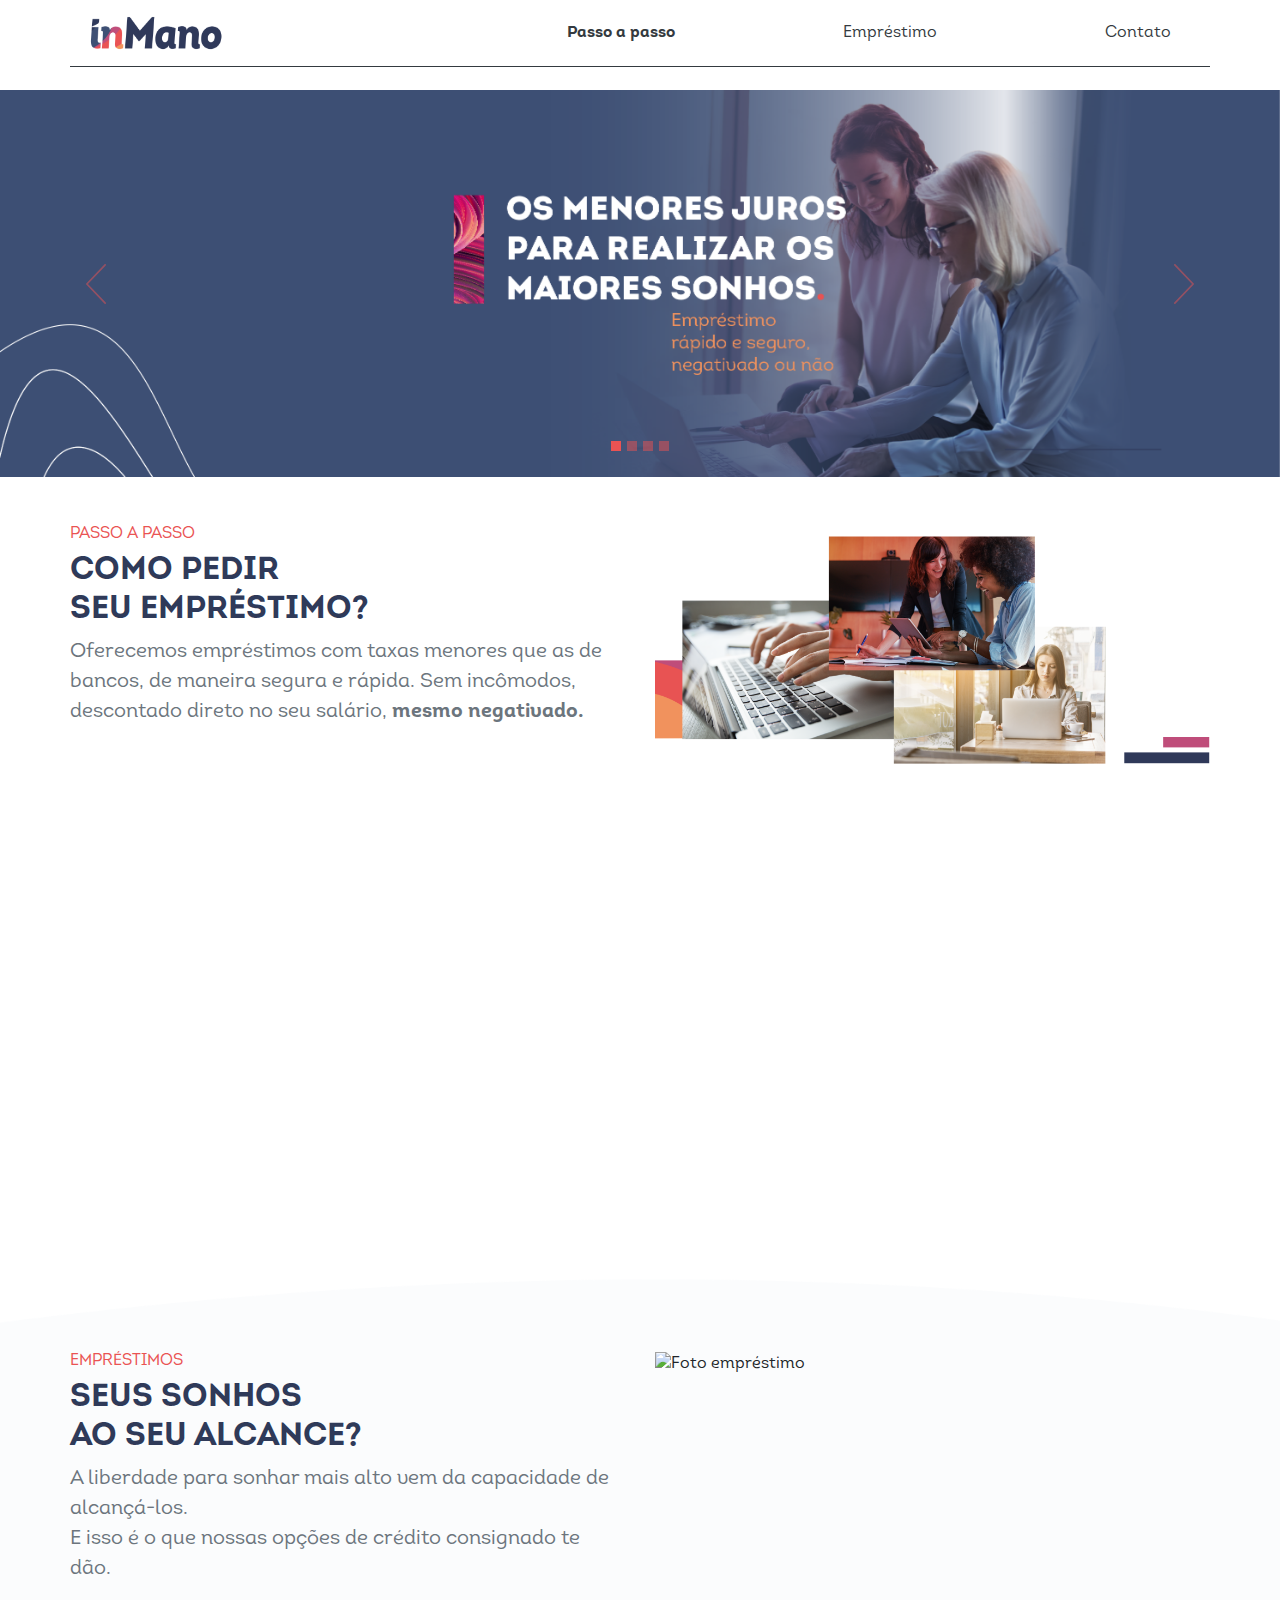
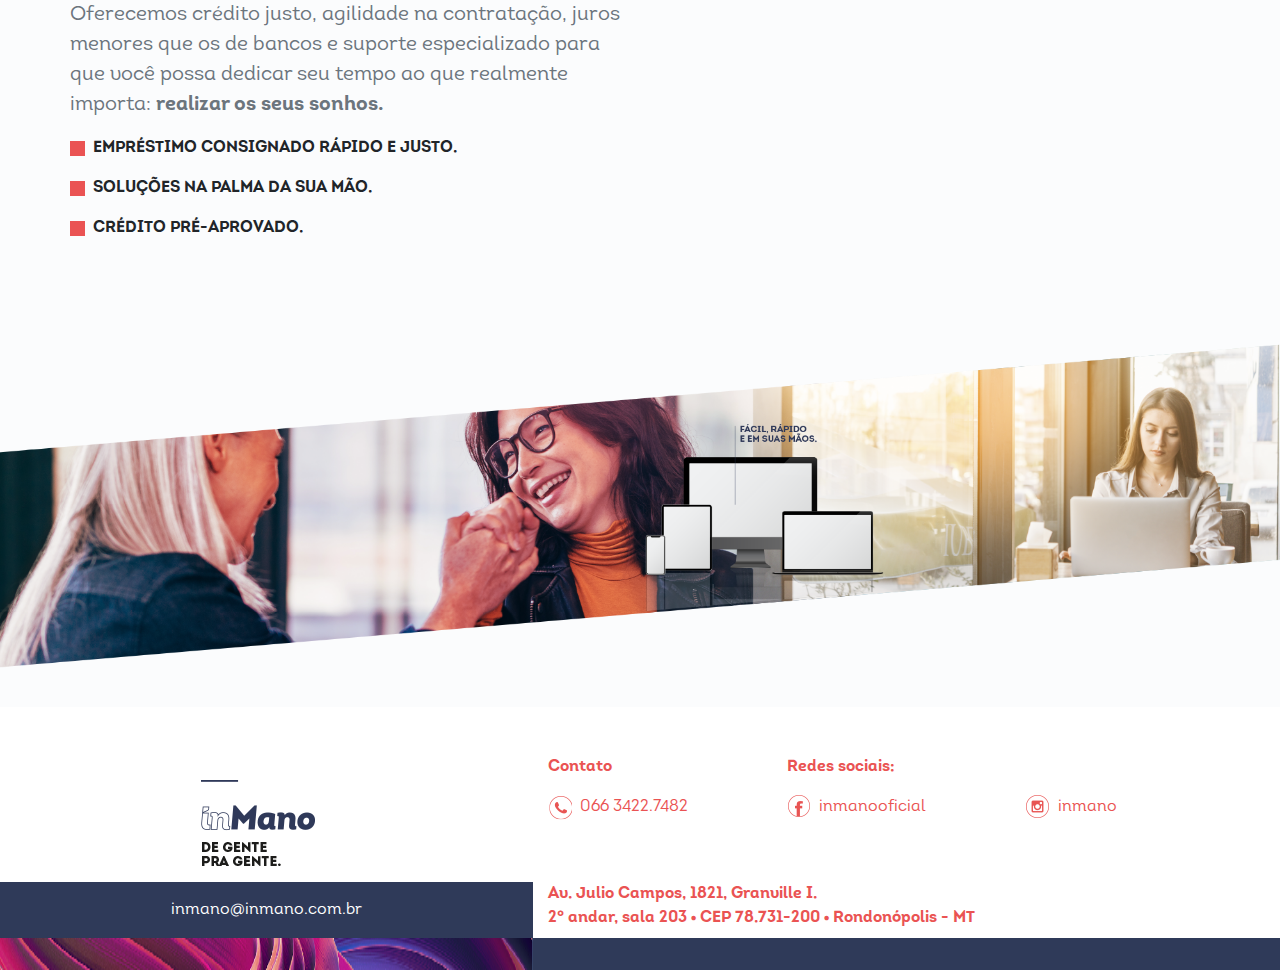
==== index.html @ 167800f0 "chore: added effects" ====
<!DOCTYPE html>
<html lang="en">
  <head>
    <meta charset="UTF-8" />
    <meta name="viewport" content="width=device-width, initial-scale=1.0" />
    <meta name="description" content="Oferecemos crédito justo, agilidade na contratação, juros menores que os de bancos e suporte especializado para que você possa dedicar seu tempo ao que realmente importa: realizar os seus sonhos.">
    <link rel="shortcut icon" href="./assets/img/logos/favicon.png" type="image/x-icon">
    <!-- bootstrap css import -->
    <link href="https://unpkg.com/aos@2.3.1/dist/aos.css" rel="stylesheet">
    <link rel="stylesheet" href="./vendor/bootstrap/css/bootstrap.min.css" />
    <link rel="stylesheet" href="./assets/css/styles.css" />
    <title>Consignados | inMano</title>
  </head>
  <body>
    <header class="fixed-top bg-white pb-2">
      <nav id="menu" class="navbar navbar-expand-md container border-bottom border-dark">
        <a class="navbar-brand" href="#">
          <img
            id="logo"
            src="./assets/img/logos/logo.png"
            alt="Logo inMano"
            height="40"
            width="140"
          />
        </a>
        <button
          class="navbar-toggler"
          type="button"
          data-toggle="collapse"
          data-target="#navbarNav"
          aria-controls="navbarNav"
          aria-expanded="false"
          aria-label="Toggle navigation"
        >
          <svg
            id="toggleButton"
            xmlns="http://www.w3.org/2000/svg"
            height="24"
            viewBox="0 0 24 24"
            width="24"
          >
            <path d="M0 0h24v24H0z" fill="none" />
            <path d="M3 18h18v-2H3v2zm0-5h18v-2H3v2zm0-7v2h18V6H3z" />
          </svg>
        </button>
        <div class="collapse navbar-collapse" id="navbarNav">
          <ul
            class="navbar-nav ml-0 ml-md-auto col-12 col-md-8 d-flex justify-content-between"
            style="font-size: medium;"
          >
            <li class="nav-item">
              <a
                class="nav-link text-dark text-center font-weight-bold"
                href="#passo"
                >Passo a passo</a
              >
            </li>
            <li class="nav-item">
              <a class="nav-link text-dark text-center" href="#emprestimos"
                >Empréstimo</a
              >
            </li>
            <li class="nav-item">
              <a class="nav-link text-dark text-center" href="#contato"
                >Contato</a
              >
            </li>
          </ul>
        </div>
      </nav>
    </header>
    <main style="margin-top: 10vh;">
      <!-- carousel section -->
      <section class="mb-5">
        <div id="carouselExampleIndicators" class="carousel slide d-none d-md-block" data-ride="carousel">
          <ol id="passo" class="carousel-indicators">
            <li data-target="#carouselExampleIndicators" data-slide-to="0" class="active"></li>
            <li data-target="#carouselExampleIndicators" data-slide-to="1"></li>
            <li data-target="#carouselExampleIndicators" data-slide-to="2"></li>
            <li data-target="#carouselExampleIndicators" data-slide-to="3"></li>
          </ol>
          <div class="carousel-inner">
            <div class="carousel-item active">
              <img src="./assets/img/carousel/foto1.png" class="d-block w-100 h-100" alt="Foto banner 1">
            </div>
            <div class="carousel-item">
              <img src="./assets/img/carousel/foto2.png" class="d-block w-100 h-100" alt="Foto banner 2">
            </div>
            <div class="carousel-item">
              <img src="./assets/img/carousel/foto3.png" class="d-block w-100 h-100" alt="Foto banner 3">
            </div>
            <div class="carousel-item">
              <img src="./assets/img/carousel/foto4.png" class="d-block w-100 h-100" alt="Foto banner 4">
            </div>
          </div>
          <a class="carousel-control-prev" href="#carouselExampleIndicators" role="button" data-slide="prev">
            <span aria-hidden="true">
              <img src="./assets/img/icons/back.svg" width="40" alt="Ícone seta para direita">
            </span>
            <span class="sr-only">Previous</span>
          </a>
          <a class="carousel-control-next" href="#carouselExampleIndicators" role="button" data-slide="next">
            <span aria-hidden="true">
              <img src="./assets/img/icons/right.svg" width="40" alt="Ícone seta para direita">
            </span>
            <span class="sr-only">Next</span>
          </a>
        </div>
        <div class="d-block d-md-none" style="height: 50vh; background-image: url(./assets/img/carousel/foto4.png); background-size: cover; background-position: center;">
        </div>
      </section>
      <!-- tutorial section -->
      <section class="container p-md-0 mt-5">
       <div class="row my-5">
         <div class="col-12 col-md-6">
          <h2 class="text-primary text-uppercase h6">
            Passo a passo
          </h2>
          <h3 class="text-dark-blue text-uppercase font-weight-bold h2">
            Como pedir <br> seu empréstimo?  
          </h3>
          <p class="text-secondary" style="font-size: 20px;">
            Oferecemos empréstimos com taxas menores que as de bancos, de maneira segura e rápida. Sem incômodos, descontado direto no seu salário, <span class="font-weight-bold">mesmo negativado.</span> 
          </p>
         </div>
         <div class="col-12 col-md-6">
          <img src="./assets/img/steps/fotos.png" alt="Foto passo a passo" class="img-fluid">
         </div>
       </div>
       <div class="row d-flex">
         <div data-aos="fade-up" data-aos-delay="300" data-aos-duration="800" class="col-12 col-md-4 d-flex flex-column">
          <span class="bg-primary text-white font-weight-bold align-self-start p-2 px-3" style="font-size: 22px;">1º</span>
          <h4 class="text-dark text-uppercase h6 mt-3 mb-4" style="flex: 1">Faça a simulação pelo site www.inmano.com.br.</h4>
          <img src="./assets/img/steps/coluna1.png" class="img-fluid" alt="Foto passo 1">
        </div>
        <div data-aos="fade-up" data-aos-delay="450" data-aos-duration="800" class="col-12 col-md-4 mt-4 mt-md-0 d-flex flex-column">
          <span class="bg-primary text-white font-weight-bold align-self-start p-2 px-3" style="font-size: 22px;">2º</span> 
          <h4 class="text-dark text-uppercase h6 mt-3 mb-4" style="flex: 1">Solicite a contratação de seu empréstimo.</h4>
          <img src="./assets/img/steps/coluna2.png" class="img-fluid" alt="Foto passo 2">
        </div>
        <div data-aos="fade-up" data-aos-delay="550" data-aos-duration="800" class="col-12 col-md-4 mt-4 mt-md-0 d-flex flex-column">
          <span class="bg-primary text-white font-weight-bold align-self-start p-2 px-3" style="font-size: 22px;">3º</span> 
          <h4 class="text-dark text-uppercase h6 mt-3 mb-4" style="flex: 1">Após a aprovação e assinatura digital do contrato, o dinheiro vai para sua conta em até 24h.</h4>
          <img src="./assets/img/steps/coluna3.png" class="img-fluid" alt="Foto passo 3">
         </div>
       </div>
      </section>
      <!-- loans section -->
      <section id="emprestimos" class="pt-5 mt-4" style="background-image: url('./assets/img/bg/semi-circle.png'); background-size: cover; background-position: center;" id="emprestimos">
        <div class="container p-md-0">
          <div class="row my-5">
            <div class="col-12 col-md-6">
             <h2 class="text-primary text-uppercase h6">
               Empréstimos
             </h2>
             <h3 class="text-dark-blue text-uppercase font-weight-bold h2">
               Seus sonhos <br> ao seu alcance?  
             </h3>
             <p class="text-secondary" style="font-size: 20px;">
              A liberdade para sonhar mais alto vem da capacidade de alcançá-los. <br> 
              E isso é o que nossas opções de crédito consignado te dão.
             </p>
             <p class="text-secondary" style="font-size: 20px;">
              Oferecemos crédito justo, agilidade na contratação, juros menores que os de bancos e suporte especializado para que você possa dedicar seu tempo ao que realmente importa: <span class="font-weight-bold">realizar os seus sonhos.</span>
             </p>
             <div>
               <ul class="m-0 p-0" style="list-style-type: none;">
                 <li class="d-flex align-items-center my-3">
                   <div class="custom-bullet mr-2"></div>
                   <span class="text-uppercase font-weight-bold">Empréstimo consignado rápido e justo.</span>
                 </li>
                 <li class="d-flex align-items-center my-3">
                   <div class="custom-bullet mr-2"></div>
                   <span class="text-uppercase font-weight-bold">Soluções na palma da sua mão.</span>
                 </li>
                 <li class="d-flex align-items-center my-3">
                   <div class="custom-bullet mr-2"></div>
                   <span class="text-uppercase font-weight-bold">Crédito pré-aprovado.</span>
                 </li>
               </ul>
             </div>
            </div>
            <div class="col-12 col-md-6">
             <img src="./assets/img/loans/foto.png" alt="Foto empréstimo" class="img-fluid">
            </div>
          </div>
        </div>
        <div class="d-none d-md-block">
          <img src="./assets/img/loans/cutted.png" class="w-100" alt="Banner empréstimo">
        </div>
      </section>
    </main>
    <footer id="contato" class="mt-5">
      <div class="container-fluid">
        <div class="row">
          <div class="col-12 col-md-5 text-center p-3">
            <img src="./assets/img/logos/logo-footer.png" alt="Slogan inMano">
          </div>
          <div class="col-12 col-md-7 row">
            <div class="col-12 col-md-4 text-center text-md-left">
              <span class="font-weight-bold text-primary">Contato</span>
              <div class="d-flex justify-content-center justify-content-md-start mt-3">
                <img src="./assets/img/icons/phone.png" alt="Ícone telefone">
                <span class="text-primary ml-2">066 3422.7482</span>
              </div>
            </div>
            <div class="col-12 col-md-4 text-center text-md-left mt-3 mt-md-0">
              <span class="font-weight-bold text-primary">Redes sociais:</span>
              <div class="d-flex justify-content-center justify-content-md-start mt-3">
                <img src="./assets/img/icons/fb.png" alt="Ícone telefone">
                <span class="text-primary ml-2">inmanooficial</span>
              </div>
            </div>
            <div class="col-12 col-md-4 text-center text-md-left mb-3 mb-md-0">
              <span class="font-weight-bold text-white d-none d-md-block">.</span>
              <div class="d-flex justify-content-center justify-content-md-start mt-3">
                <img src="./assets/img/icons/ig.png" alt="Ícone telefone">
                <span class="text-primary ml-2">inmano</span>
              </div>
            </div>
          </div>
        </div>
        <div class="row">
          <div class="col-12 col-md-5 bg-dark-blue text-center p-3">
            <a href="mailto:inmano@inmano.com.br" class="text-white">inmano@inmano.com.br</a>
          </div>
          <div class="col-12 col-md-7 py-3 py-md-0">
            <span class="text-primary font-weight-bold">
              Av. Julio Campos, 1821, Granville I. <br> 2° andar, sala 203 &#128900; CEP 78.731-200 &#128900; Rondonópolis - MT 
            </span>
          </div>
        </div>
        <div class="row">
              <div class="col-12 col-md-5 text-center p-3" style="background-image: url('./assets/img/bg/footer.png'); background-size: 100% 100%;">
              </div>
              <div class="col-12 col-md-7 bg-dark-blue">
              </div>
        </div>
      </div>
    </footer>
  </body>
  <!-- aos js import -->
  <script src="https://unpkg.com/aos@2.3.1/dist/aos.js"></script>
  <!-- jquery import -->
  <script src="./vendor/jquery/js/jquery-3.4.1.min.js"></script>
  <!-- bootstrap js import -->
  <script src="./vendor/bootstrap/js/bootstrap.min.js"></script>
  <!-- custom js -->
  <script src="./assets/js/main.js"></script>
</html>
---- assets/css/styles.css ----
@font-face {
    font-family: 'intro';
    src: url('../fonts/IntroRegularAlt.otf');
    font-weight: normal;
}

@font-face {
    font-family: 'intro';
    src: url('../fonts/IntroSemiBold.otf');
    font-weight: 600;
}

@font-face {
    font-family: 'intro';
    src: url('../fonts/Intro-Bold-Alt.otf');
    font-weight: bold;
}

html {
    scroll-behavior: smooth;
}

body {
    font-family: 'intro';
}

header, 
nav#menu {
    transition: all 1s;
}

.carousel-indicators li {
    width: 10px;
    height: 10px;
    background-color: #EA5353;
}

.text-primary {
    color: #EA5353 !important;
}

.text-dark-blue {
    color: #2F3A59 !important;
}

.bg-primary {
    background-color: #EA5353 !important;
}

.bg-dark-blue {
    background-color: #2F3A59 !important;
}

.custom-bullet {
    width: 15px;
    height: 15px;
    background-color: #EA5353;
}
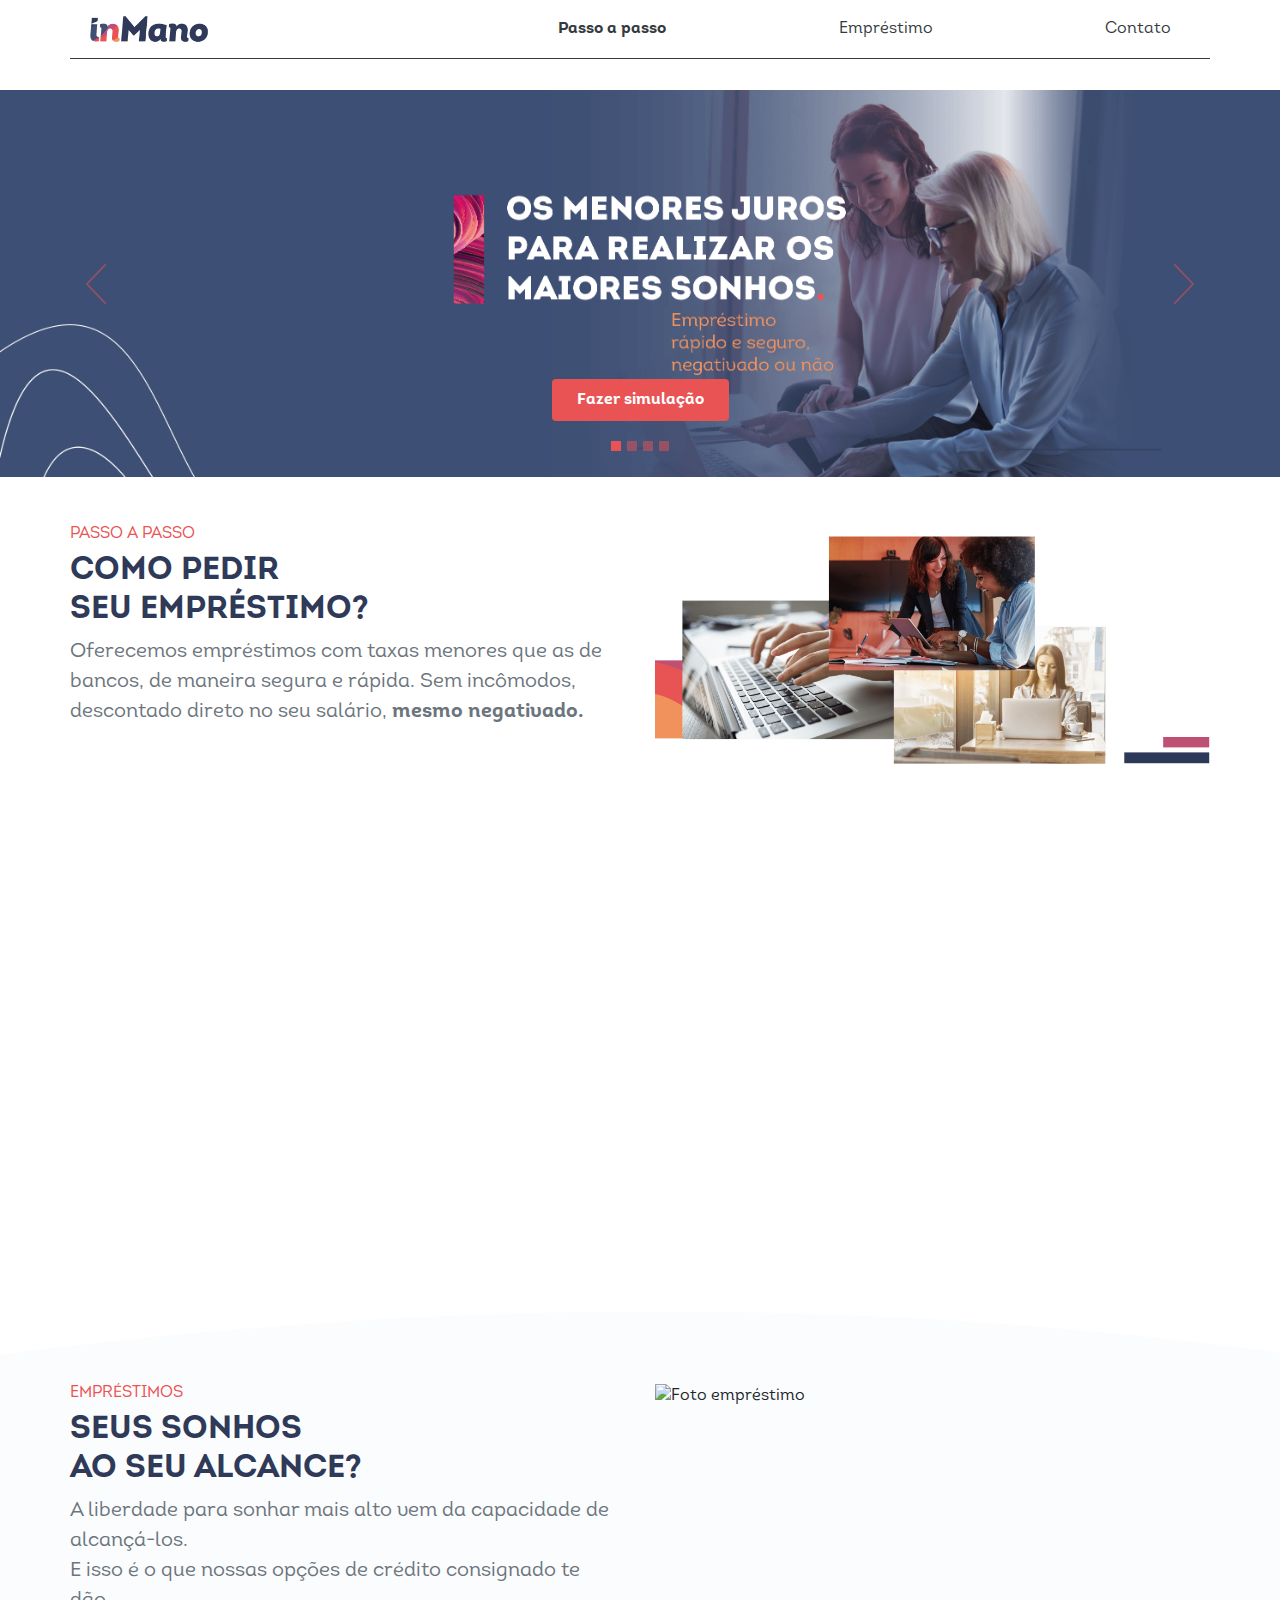
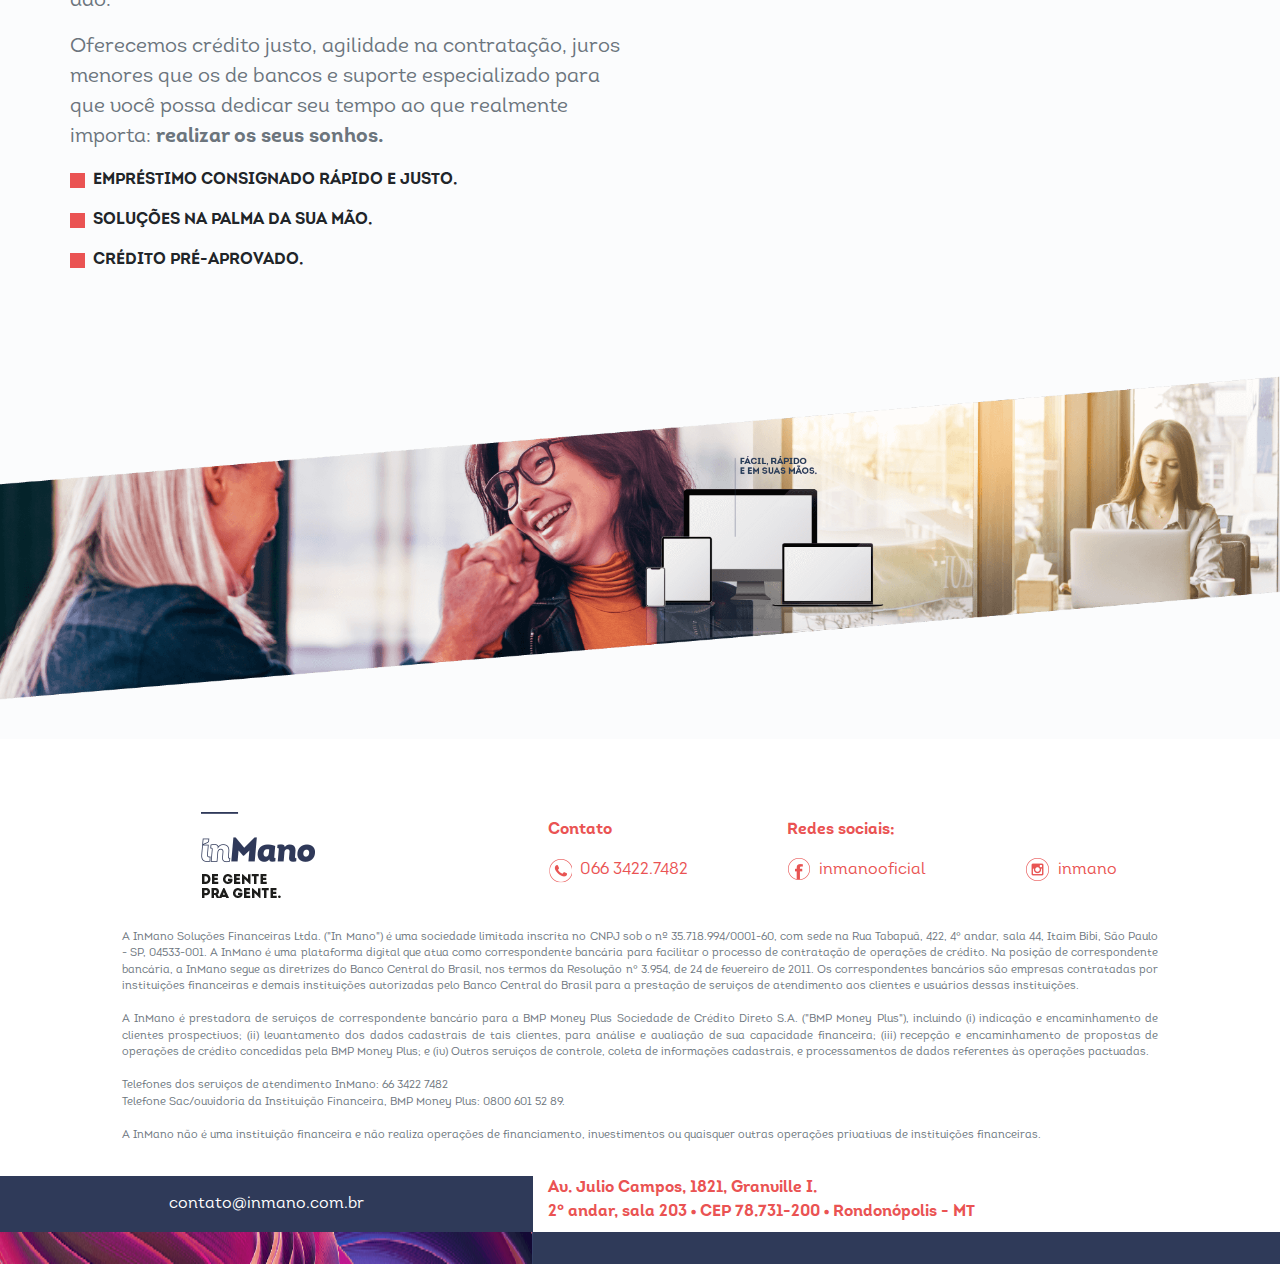
==== commit 4d50b791: "chore: added new texts" ====
--- a/index.html
+++ b/index.html
@@ -19,8 +19,7 @@
             id="logo"
             src="./assets/img/logos/logo.png"
             alt="Logo inMano"
-            height="40"
-            width="140"
+            width="126"
           />
         </a>
         <button
@@ -82,6 +81,9 @@
           <div class="carousel-inner">
             <div class="carousel-item active">
               <img src="./assets/img/carousel/foto1.png" class="d-block w-100 h-100" alt="Foto banner 1">
+              <div class="carousel-caption d-none d-md-block">
+                <a href="" class="btn bg-primary p-2 px-4 mb-3 text-white font-weight-bold">Fazer simulação</a>
+              </div>
             </div>
             <div class="carousel-item">
               <img src="./assets/img/carousel/foto2.png" class="d-block w-100 h-100" alt="Foto banner 2">
@@ -131,7 +133,9 @@
          <div data-aos="fade-up" data-aos-delay="300" data-aos-duration="800" class="col-12 col-md-4 d-flex flex-column">
           <span class="bg-primary text-white font-weight-bold align-self-start p-2 px-3" style="font-size: 22px;">1º</span>
           <h4 class="text-dark text-uppercase h6 mt-3 mb-4" style="flex: 1">Faça a simulação pelo site www.inmano.com.br.</h4>
-          <img src="./assets/img/steps/coluna1.png" class="img-fluid" alt="Foto passo 1">
+          <a href="#">
+            <img src="./assets/img/steps/coluna1.png" class="img-fluid" alt="Foto passo 1">
+          </a>
         </div>
         <div data-aos="fade-up" data-aos-delay="450" data-aos-duration="800" class="col-12 col-md-4 mt-4 mt-md-0 d-flex flex-column">
           <span class="bg-primary text-white font-weight-bold align-self-start p-2 px-3" style="font-size: 22px;">2º</span> 
@@ -143,6 +147,9 @@
           <h4 class="text-dark text-uppercase h6 mt-3 mb-4" style="flex: 1">Após a aprovação e assinatura digital do contrato, o dinheiro vai para sua conta em até 24h.</h4>
           <img src="./assets/img/steps/coluna3.png" class="img-fluid" alt="Foto passo 3">
          </div>
+       </div>
+       <div data-aos="fade-up" data-aos-delay="650" data-aos-duration="800" class="mt-2">
+         <span class="text-uppercase font-weight-bold">*Em alguns casos, este prazo poderá ser alongado e você será informado pela inmano.</span>
        </div>
       </section>
       <!-- loans section -->
@@ -197,21 +204,21 @@
             <img src="./assets/img/logos/logo-footer.png" alt="Slogan inMano">
           </div>
           <div class="col-12 col-md-7 row">
-            <div class="col-12 col-md-4 text-center text-md-left">
+            <div class="col-12 col-md-4 text-center text-md-left d-flex flex-column justify-content-center align-items-center align-items-md-start">
               <span class="font-weight-bold text-primary">Contato</span>
               <div class="d-flex justify-content-center justify-content-md-start mt-3">
                 <img src="./assets/img/icons/phone.png" alt="Ícone telefone">
                 <span class="text-primary ml-2">066 3422.7482</span>
               </div>
             </div>
-            <div class="col-12 col-md-4 text-center text-md-left mt-3 mt-md-0">
+            <div class="col-12 col-md-4 text-center text-md-left d-flex flex-column justify-content-center align-items-center align-items-md-start mt-3 mt-md-0">
               <span class="font-weight-bold text-primary">Redes sociais:</span>
               <div class="d-flex justify-content-center justify-content-md-start mt-3">
                 <img src="./assets/img/icons/fb.png" alt="Ícone telefone">
                 <span class="text-primary ml-2">inmanooficial</span>
               </div>
             </div>
-            <div class="col-12 col-md-4 text-center text-md-left mb-3 mb-md-0">
+            <div class="col-12 col-md-4 text-center text-md-left d-flex flex-column justify-content-center align-items-center align-items-md-start mb-3 mb-md-0">
               <span class="font-weight-bold text-white d-none d-md-block">.</span>
               <div class="d-flex justify-content-center justify-content-md-start mt-3">
                 <img src="./assets/img/icons/ig.png" alt="Ícone telefone">
@@ -220,9 +227,17 @@
             </div>
           </div>
         </div>
+        <div class="row justify-content-center my-3">
+          <div class="col-10">
+            <p class="text-muted text-justify" style="font-size: 11px;">
+              A InMano Soluções Financeiras Ltda. ("In Mano") é uma sociedade limitada inscrita no CNPJ sob o nº 35.718.994/0001-60, com sede na Rua Tabapuã, 422, 4° andar, sala 44, Itaim Bibi, São Paulo - SP, 04533-001. A InMano é uma plataforma digital que atua como correspondente bancária para facilitar o processo de contratação de operações de crédito. Na posição de correspondente bancária, a InMano segue as diretrizes do Banco Central do Brasil, nos termos da Resolução n° 3.954, de 24 de fevereiro de 2011. Os correspondentes bancários são empresas contratadas por instituições financeiras e demais instituições autorizadas pelo Banco Central do Brasil para a prestação de serviços de atendimento aos clientes e usuários dessas instituições. <br><br> 
+              A InMano é prestadora de serviços de correspondente bancário para a BMP Money Plus Sociedade de Crédito Direto S.A. ("BMP Money Plus"), incluindo (i) indicação e encaminhamento de clientes prospectivos; (ii) levantamento dos dados cadastrais de tais clientes, para análise e avaliação de sua capacidade financeira; (iii) recepção e encaminhamento de propostas de operações de crédito concedidas pela BMP Money Plus; e (iv) Outros serviços de controle, coleta de informações cadastrais, e processamentos de dados referentes às operações pactuadas. <br><br> Telefones dos serviços de atendimento InMano: 66 3422 7482 <br> Telefone Sac/ouvidoria da Instituição Financeira, BMP Money Plus: 0800 601 52 89. <br><br> A InMano não é uma instituição financeira e não realiza operações de financiamento, investimentos ou quaisquer outras operações privativas de instituições financeiras.
+            </p>
+          </div>
+        </div>
         <div class="row">
           <div class="col-12 col-md-5 bg-dark-blue text-center p-3">
-            <a href="mailto:inmano@inmano.com.br" class="text-white">inmano@inmano.com.br</a>
+            <a href="mailto:inmano@inmano.com.br" class="text-white">contato@inmano.com.br</a>
           </div>
           <div class="col-12 col-md-7 py-3 py-md-0">
             <span class="text-primary font-weight-bold">
@@ -248,3 +263,5 @@
   <!-- custom js -->
   <script src="./assets/js/main.js"></script>
 </html>
+
+
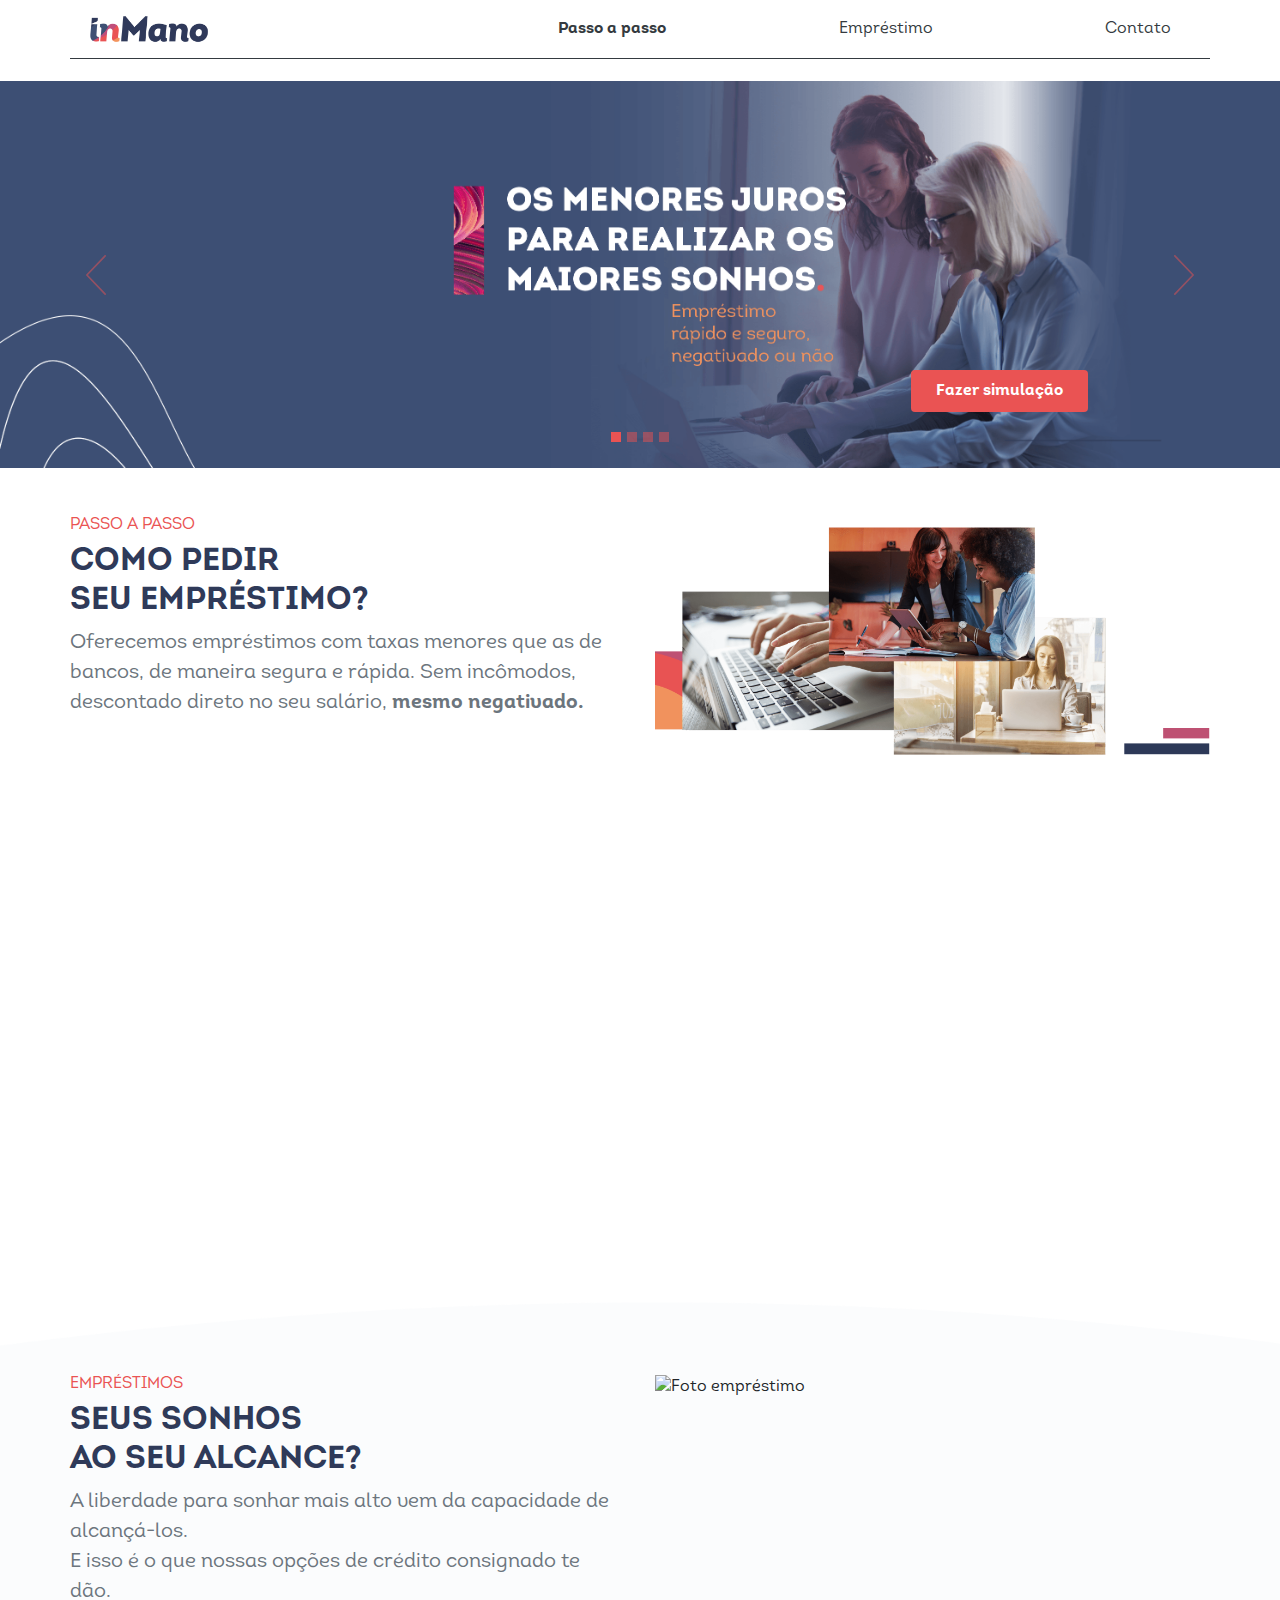
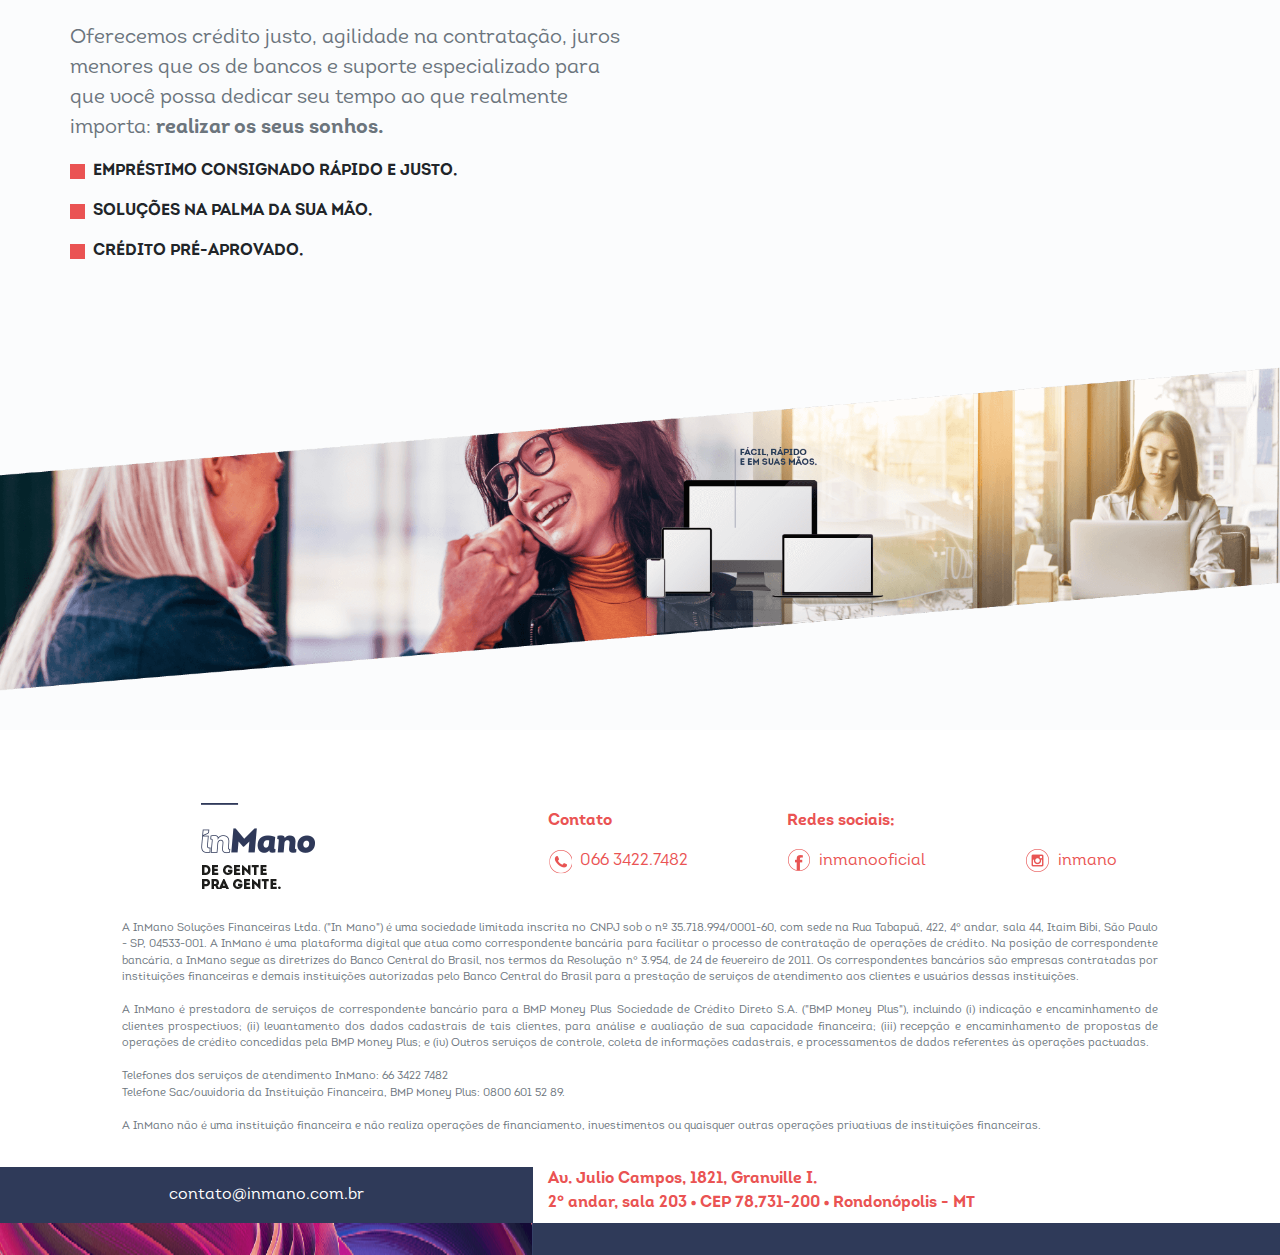
==== commit 32015605: "chore: added call to action buttons to the carousels" ====
--- a/index.html
+++ b/index.html
@@ -68,7 +68,7 @@
         </div>
       </nav>
     </header>
-    <main style="margin-top: 10vh;">
+    <main style="margin-top: 9vh;">
       <!-- carousel section -->
       <section class="mb-5">
         <div id="carouselExampleIndicators" class="carousel slide d-none d-md-block" data-ride="carousel">
@@ -82,17 +82,26 @@
             <div class="carousel-item active">
               <img src="./assets/img/carousel/foto1.png" class="d-block w-100 h-100" alt="Foto banner 1">
               <div class="carousel-caption d-none d-md-block">
-                <a href="" class="btn bg-primary p-2 px-4 mb-3 text-white font-weight-bold">Fazer simulação</a>
+                <a href="" class="btn bg-primary p-2 px-4 mb-3 text-white font-weight-bold float-right">Fazer simulação</a>
               </div>
             </div>
             <div class="carousel-item">
               <img src="./assets/img/carousel/foto2.png" class="d-block w-100 h-100" alt="Foto banner 2">
+              <div class="carousel-caption d-none d-md-block">
+                <a href="" class="btn bg-primary p-2 px-4 mb-3 text-white font-weight-bold float-right">Fazer simulação</a>
+              </div>
             </div>
             <div class="carousel-item">
               <img src="./assets/img/carousel/foto3.png" class="d-block w-100 h-100" alt="Foto banner 3">
+              <div class="carousel-caption d-none d-md-block">
+                <a href="" class="btn bg-primary p-2 px-4 mb-3 text-white font-weight-bold float-right">Fazer simulação</a>
+              </div>
             </div>
             <div class="carousel-item">
               <img src="./assets/img/carousel/foto4.png" class="d-block w-100 h-100" alt="Foto banner 4">
+              <div class="carousel-caption d-none d-md-block">
+                <a href="" class="btn bg-primary p-2 px-4 mb-3 text-white font-weight-bold float-right">Fazer simulação</a>
+              </div>
             </div>
           </div>
           <a class="carousel-control-prev" href="#carouselExampleIndicators" role="button" data-slide="prev">
@@ -144,7 +153,7 @@
         </div>
         <div data-aos="fade-up" data-aos-delay="550" data-aos-duration="800" class="col-12 col-md-4 mt-4 mt-md-0 d-flex flex-column">
           <span class="bg-primary text-white font-weight-bold align-self-start p-2 px-3" style="font-size: 22px;">3º</span> 
-          <h4 class="text-dark text-uppercase h6 mt-3 mb-4" style="flex: 1">Após a aprovação e assinatura digital do contrato, o dinheiro vai para sua conta em até 24h.</h4>
+          <h4 class="text-dark text-uppercase h6 mt-3 mb-4" style="flex: 1">Após a aprovação e assinatura digital do contrato, o dinheiro vai para sua conta em até 24h*.</h4>
           <img src="./assets/img/steps/coluna3.png" class="img-fluid" alt="Foto passo 3">
          </div>
        </div>
--- a/assets/css/styles.css
+++ b/assets/css/styles.css
@@ -51,6 +51,10 @@
     background-color: #2F3A59 !important;
 }
 
+.btn.bg-primary:hover {
+    background-color: #EC3C3C !important;
+}
+
 .custom-bullet {
     width: 15px;
     height: 15px;
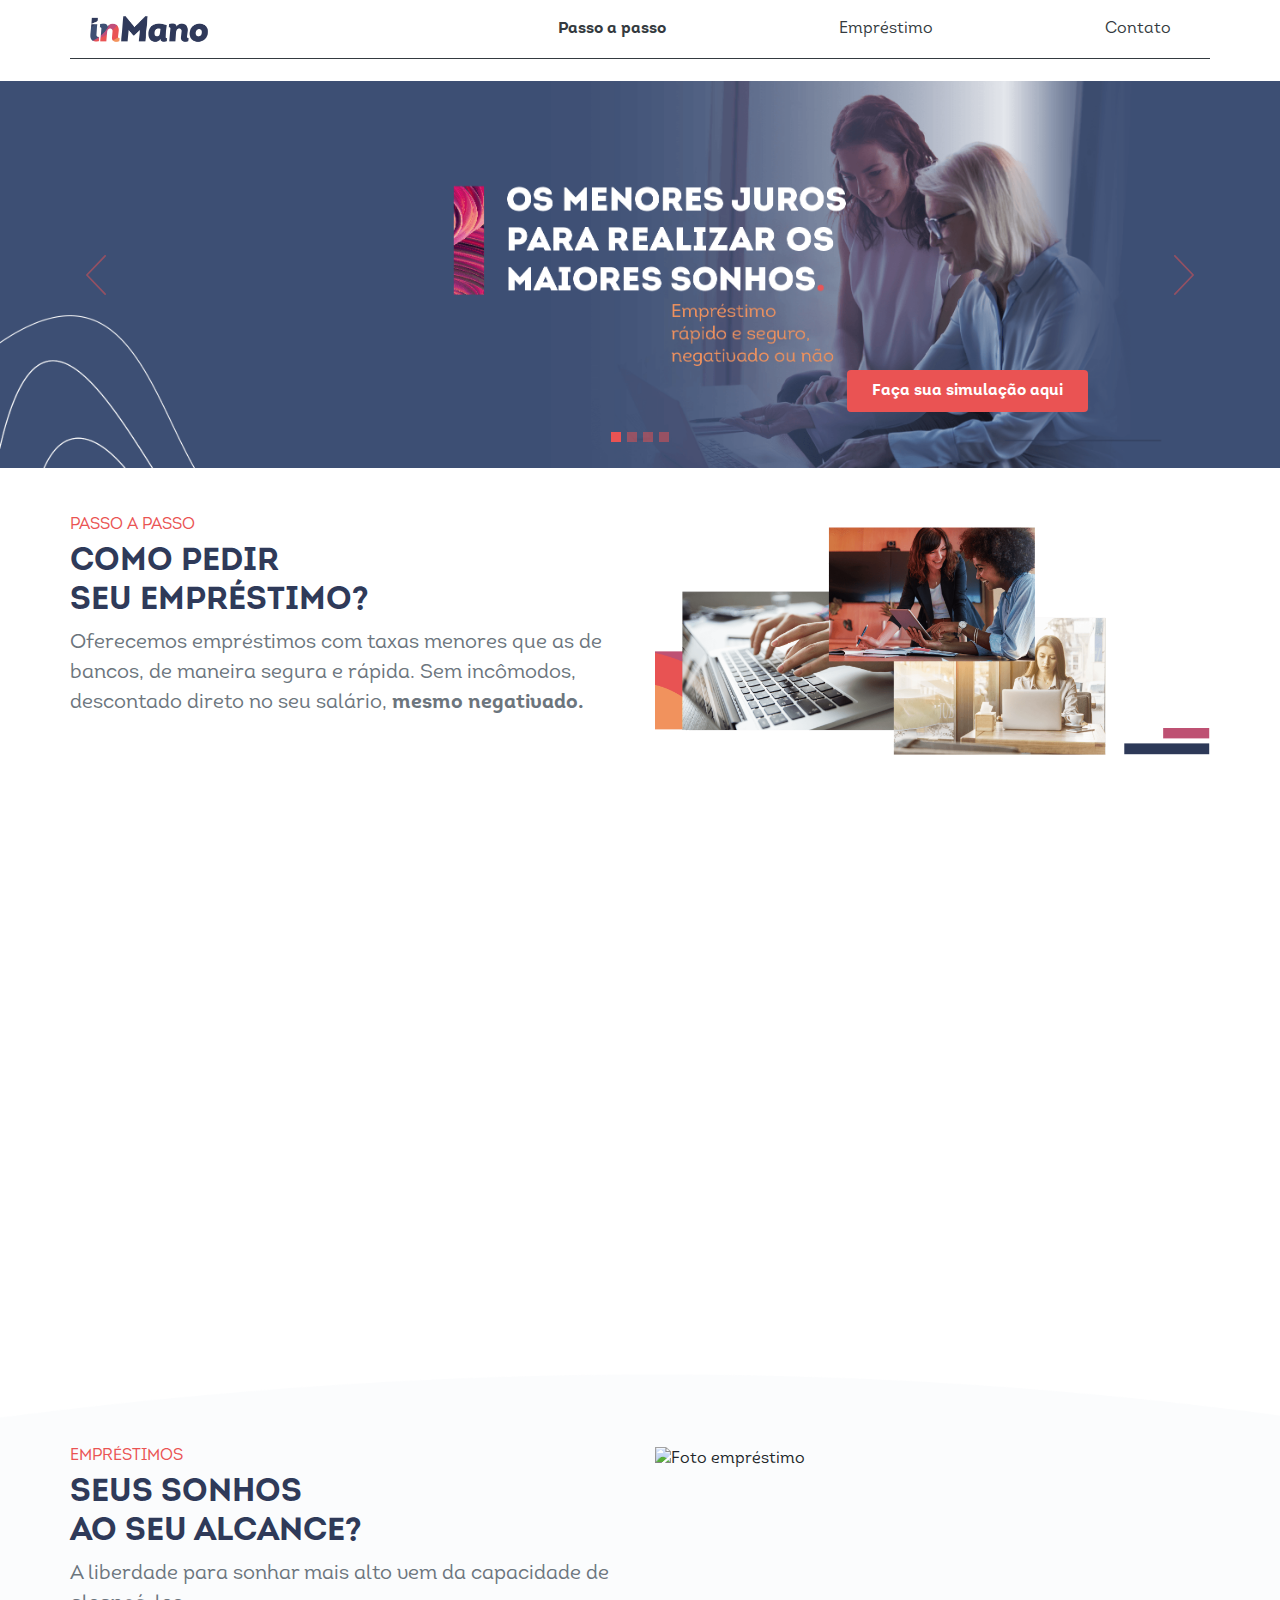
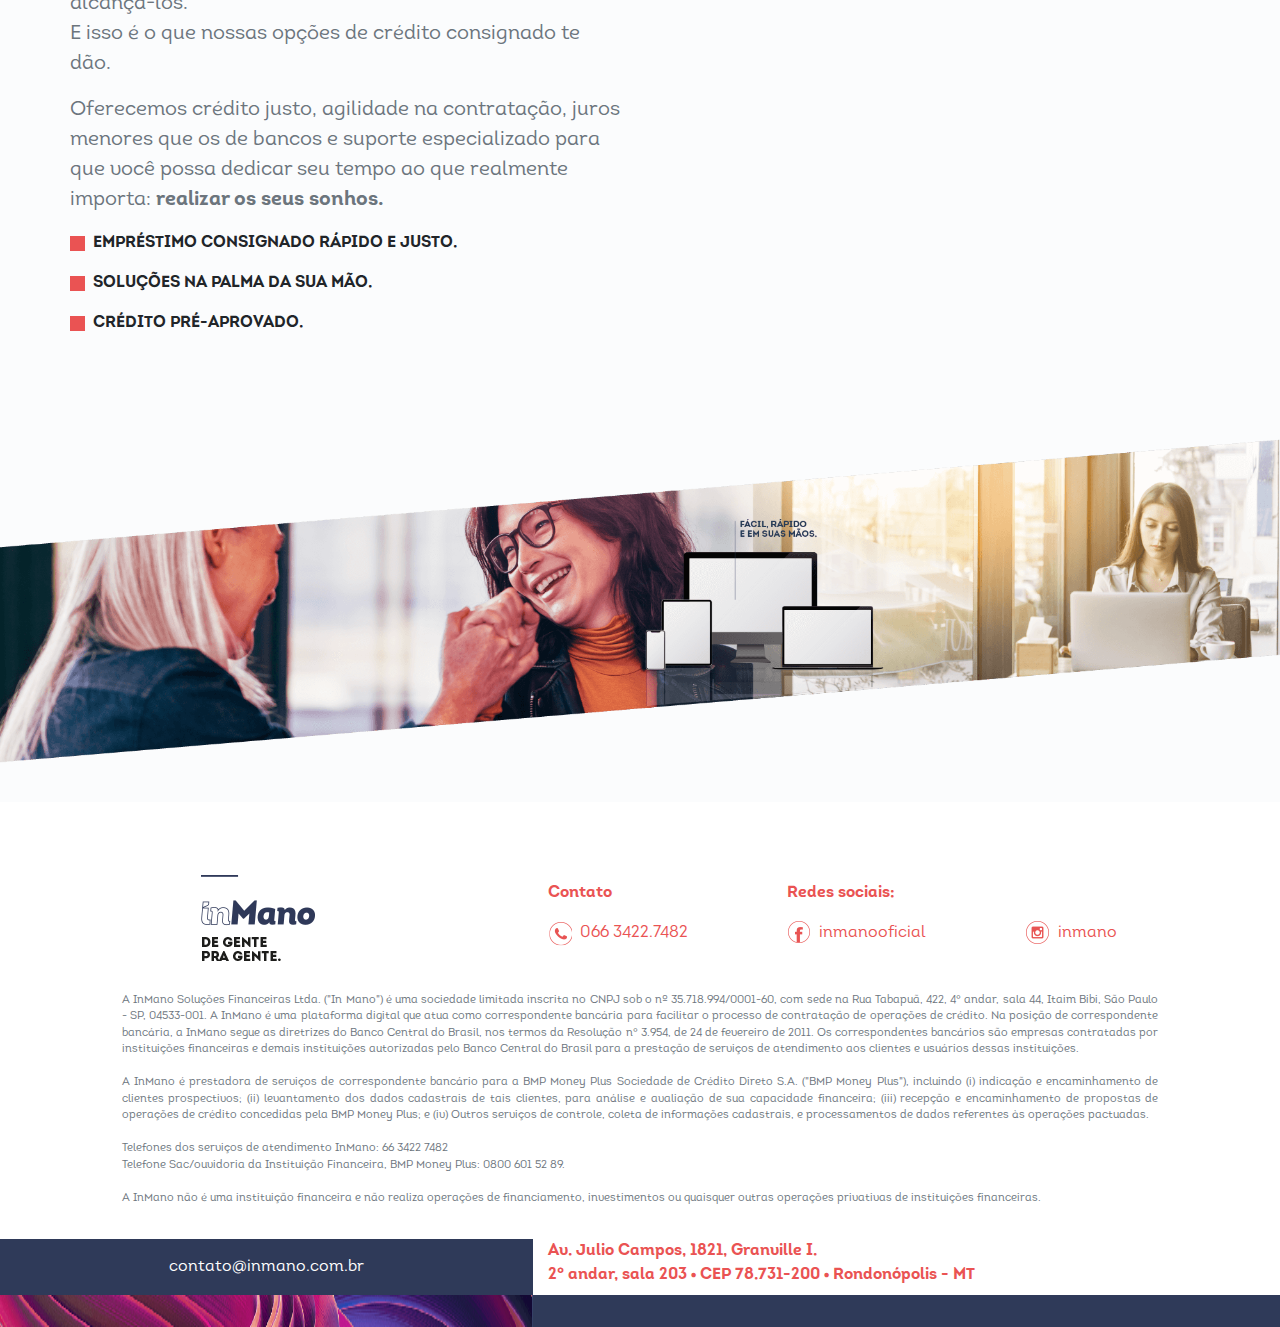
==== commit e40ba682: "chore: changed the picture of step 1" ====
--- a/index.html
+++ b/index.html
@@ -82,25 +82,25 @@
             <div class="carousel-item active">
               <img src="./assets/img/carousel/foto1.png" class="d-block w-100 h-100" alt="Foto banner 1">
               <div class="carousel-caption d-none d-md-block">
-                <a href="" class="btn bg-primary p-2 px-4 mb-3 text-white font-weight-bold float-right">Fazer simulação</a>
+                <a href="" class="btn bg-primary p-2 px-4 mb-3 text-white font-weight-bold float-right">Faça sua simulação aqui</a>
               </div>
             </div>
             <div class="carousel-item">
               <img src="./assets/img/carousel/foto2.png" class="d-block w-100 h-100" alt="Foto banner 2">
               <div class="carousel-caption d-none d-md-block">
-                <a href="" class="btn bg-primary p-2 px-4 mb-3 text-white font-weight-bold float-right">Fazer simulação</a>
+                <a href="" class="btn bg-primary p-2 px-4 mb-3 text-white font-weight-bold float-right">Faça sua simulação aqui</a>
               </div>
             </div>
             <div class="carousel-item">
               <img src="./assets/img/carousel/foto3.png" class="d-block w-100 h-100" alt="Foto banner 3">
               <div class="carousel-caption d-none d-md-block">
-                <a href="" class="btn bg-primary p-2 px-4 mb-3 text-white font-weight-bold float-right">Fazer simulação</a>
+                <a href="" class="btn bg-primary p-2 px-4 mb-3 text-white font-weight-bold float-right">Faça sua simulação aqui</a>
               </div>
             </div>
             <div class="carousel-item">
               <img src="./assets/img/carousel/foto4.png" class="d-block w-100 h-100" alt="Foto banner 4">
               <div class="carousel-caption d-none d-md-block">
-                <a href="" class="btn bg-primary p-2 px-4 mb-3 text-white font-weight-bold float-right">Fazer simulação</a>
+                <a href="" class="btn bg-primary p-2 px-4 mb-3 text-white font-weight-bold float-right">Faça sua simulação aqui</a>
               </div>
             </div>
           </div>
@@ -119,6 +119,7 @@
         </div>
         <div class="d-block d-md-none" style="height: 50vh; background-image: url(./assets/img/carousel/foto4.png); background-size: cover; background-position: center;">
         </div>
+        <a href="" class="btn bg-primary p-2 px-4 mb-3 w-100 text-white font-weight-bold d-block d-md-none rounded-0">Faça sua simulação aqui</a>
       </section>
       <!-- tutorial section -->
       <section class="container p-md-0 mt-5">
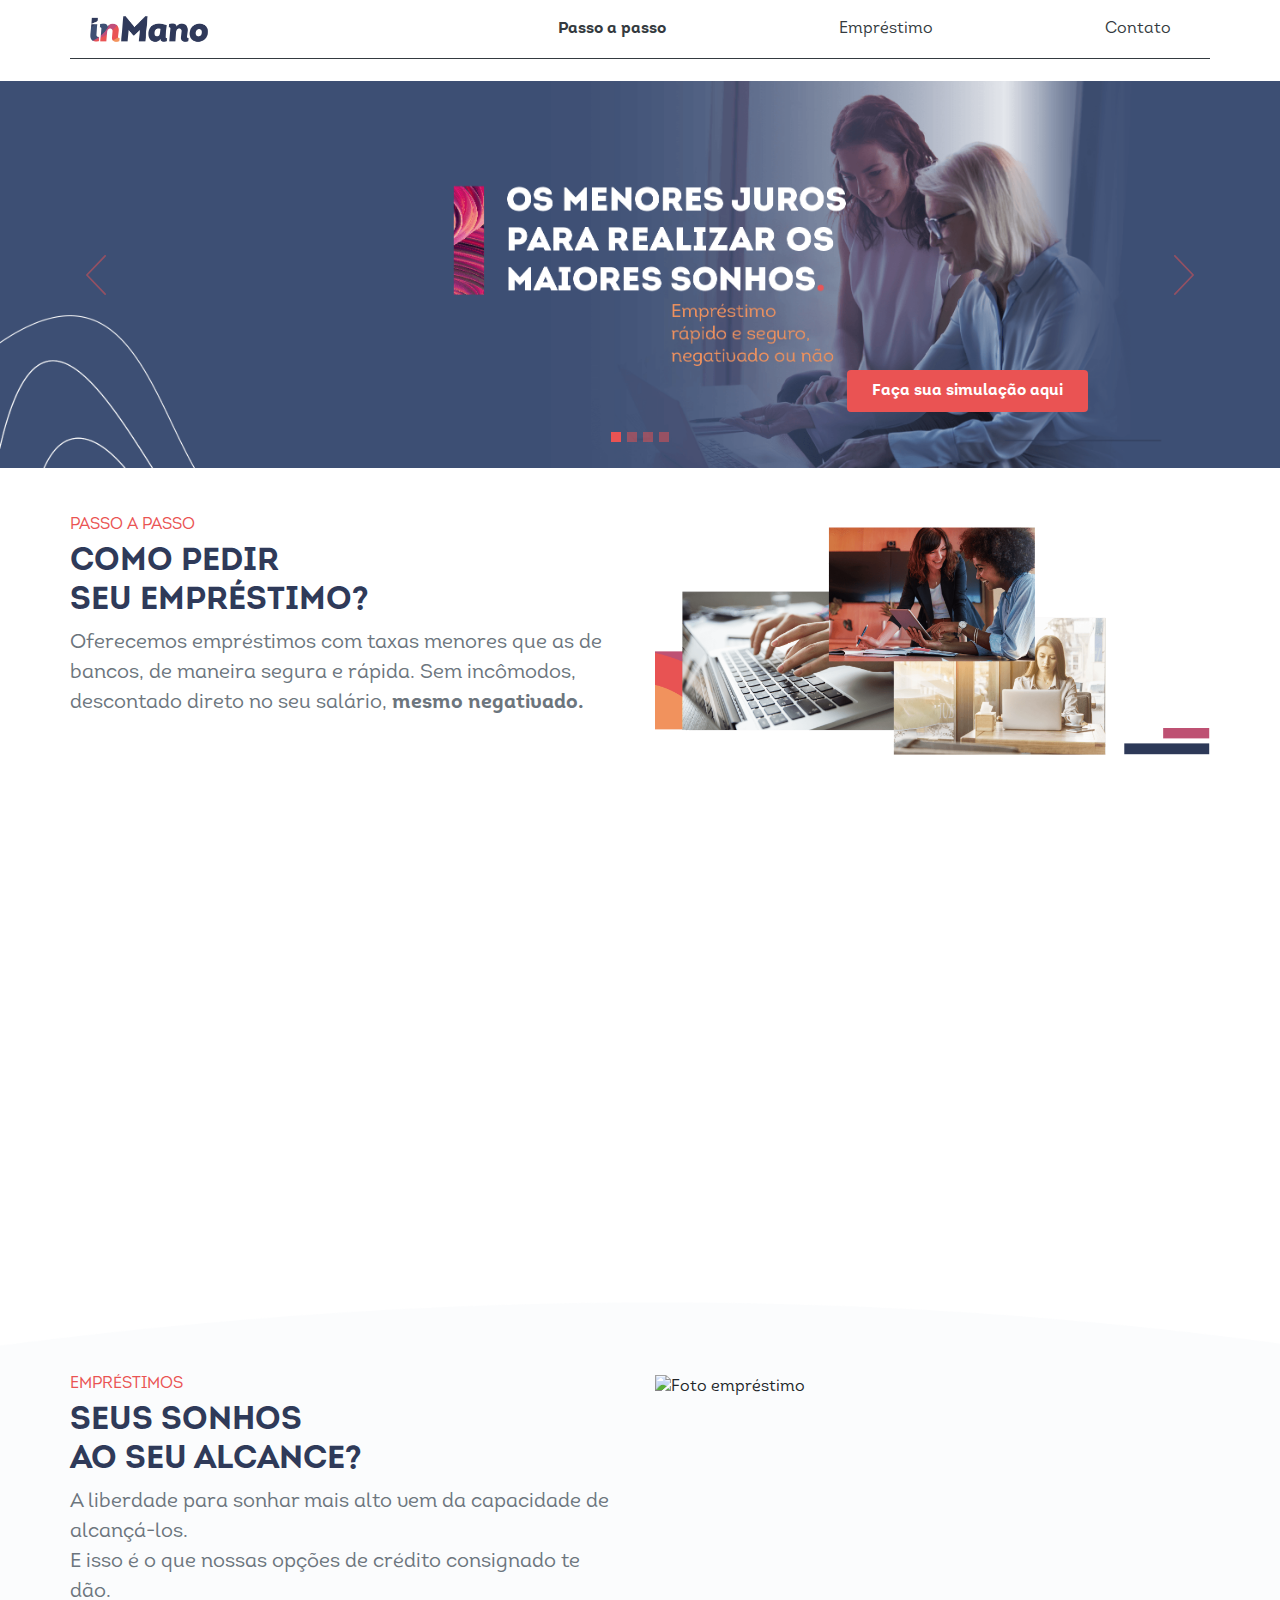
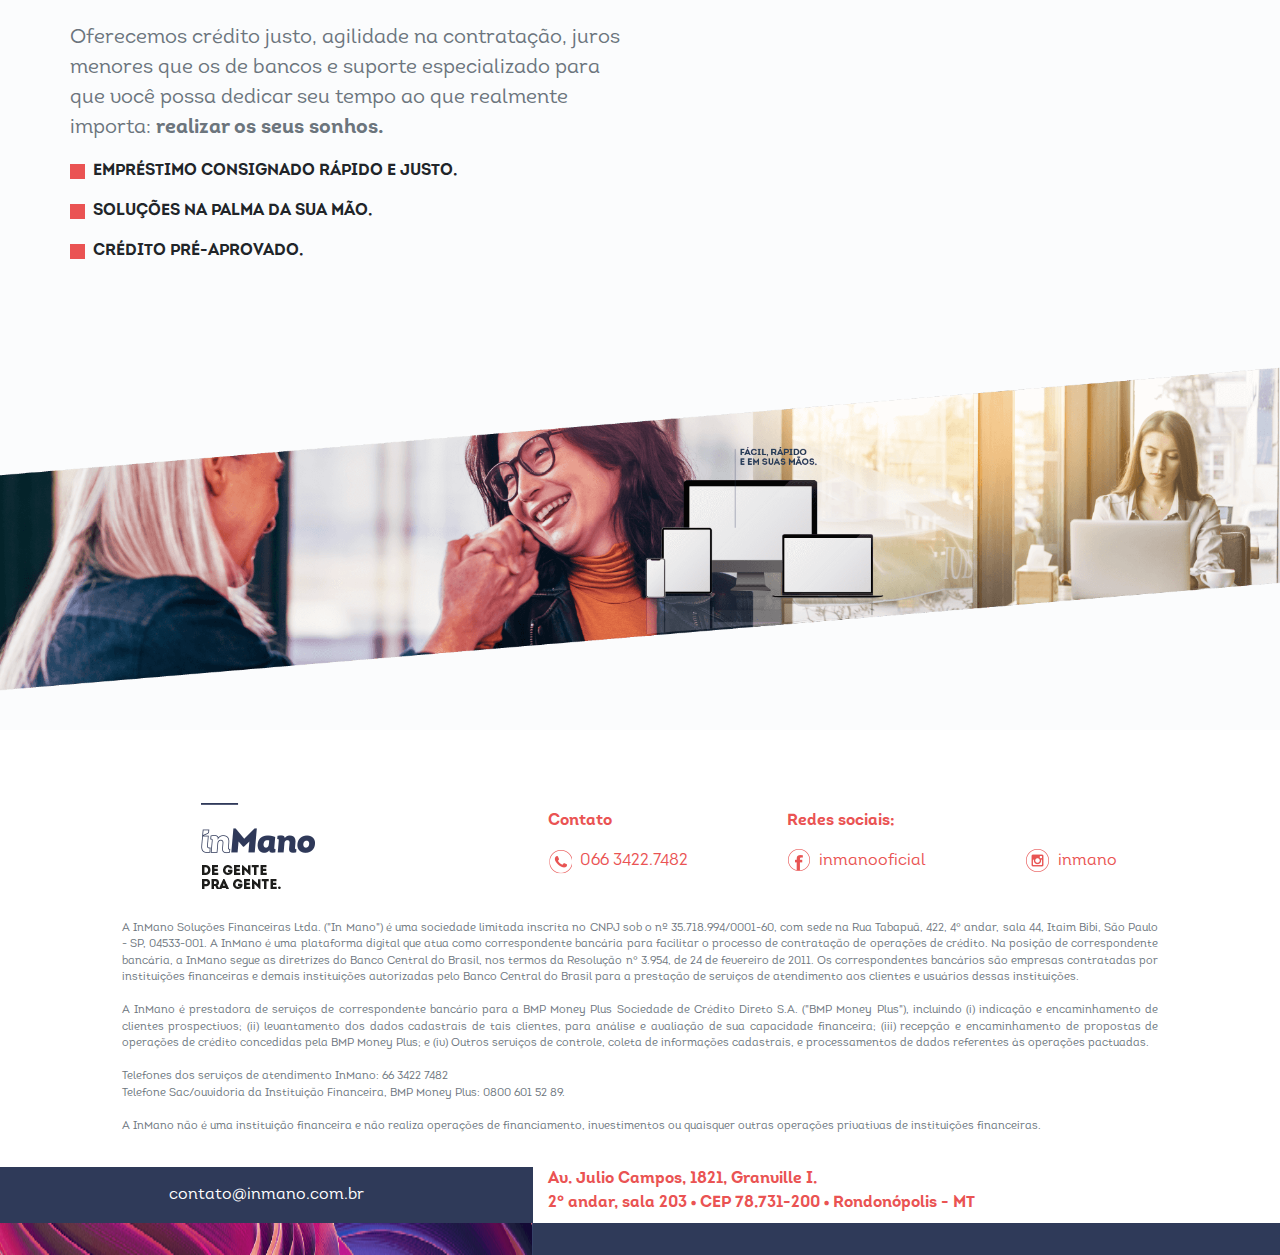
==== commit 992fed1e: "chore: changed the text of step 1" ====
--- a/index.html
+++ b/index.html
@@ -142,7 +142,7 @@
        <div class="row d-flex">
          <div data-aos="fade-up" data-aos-delay="300" data-aos-duration="800" class="col-12 col-md-4 d-flex flex-column">
           <span class="bg-primary text-white font-weight-bold align-self-start p-2 px-3" style="font-size: 22px;">1º</span>
-          <h4 class="text-dark text-uppercase h6 mt-3 mb-4" style="flex: 1">Faça a simulação pelo site www.inmano.com.br.</h4>
+          <h4 class="text-dark text-uppercase h6 mt-3 mb-4" style="flex: 1">Faça a simulação aqui.</h4>
           <a href="#">
             <img src="./assets/img/steps/coluna1.png" class="img-fluid" alt="Foto passo 1">
           </a>
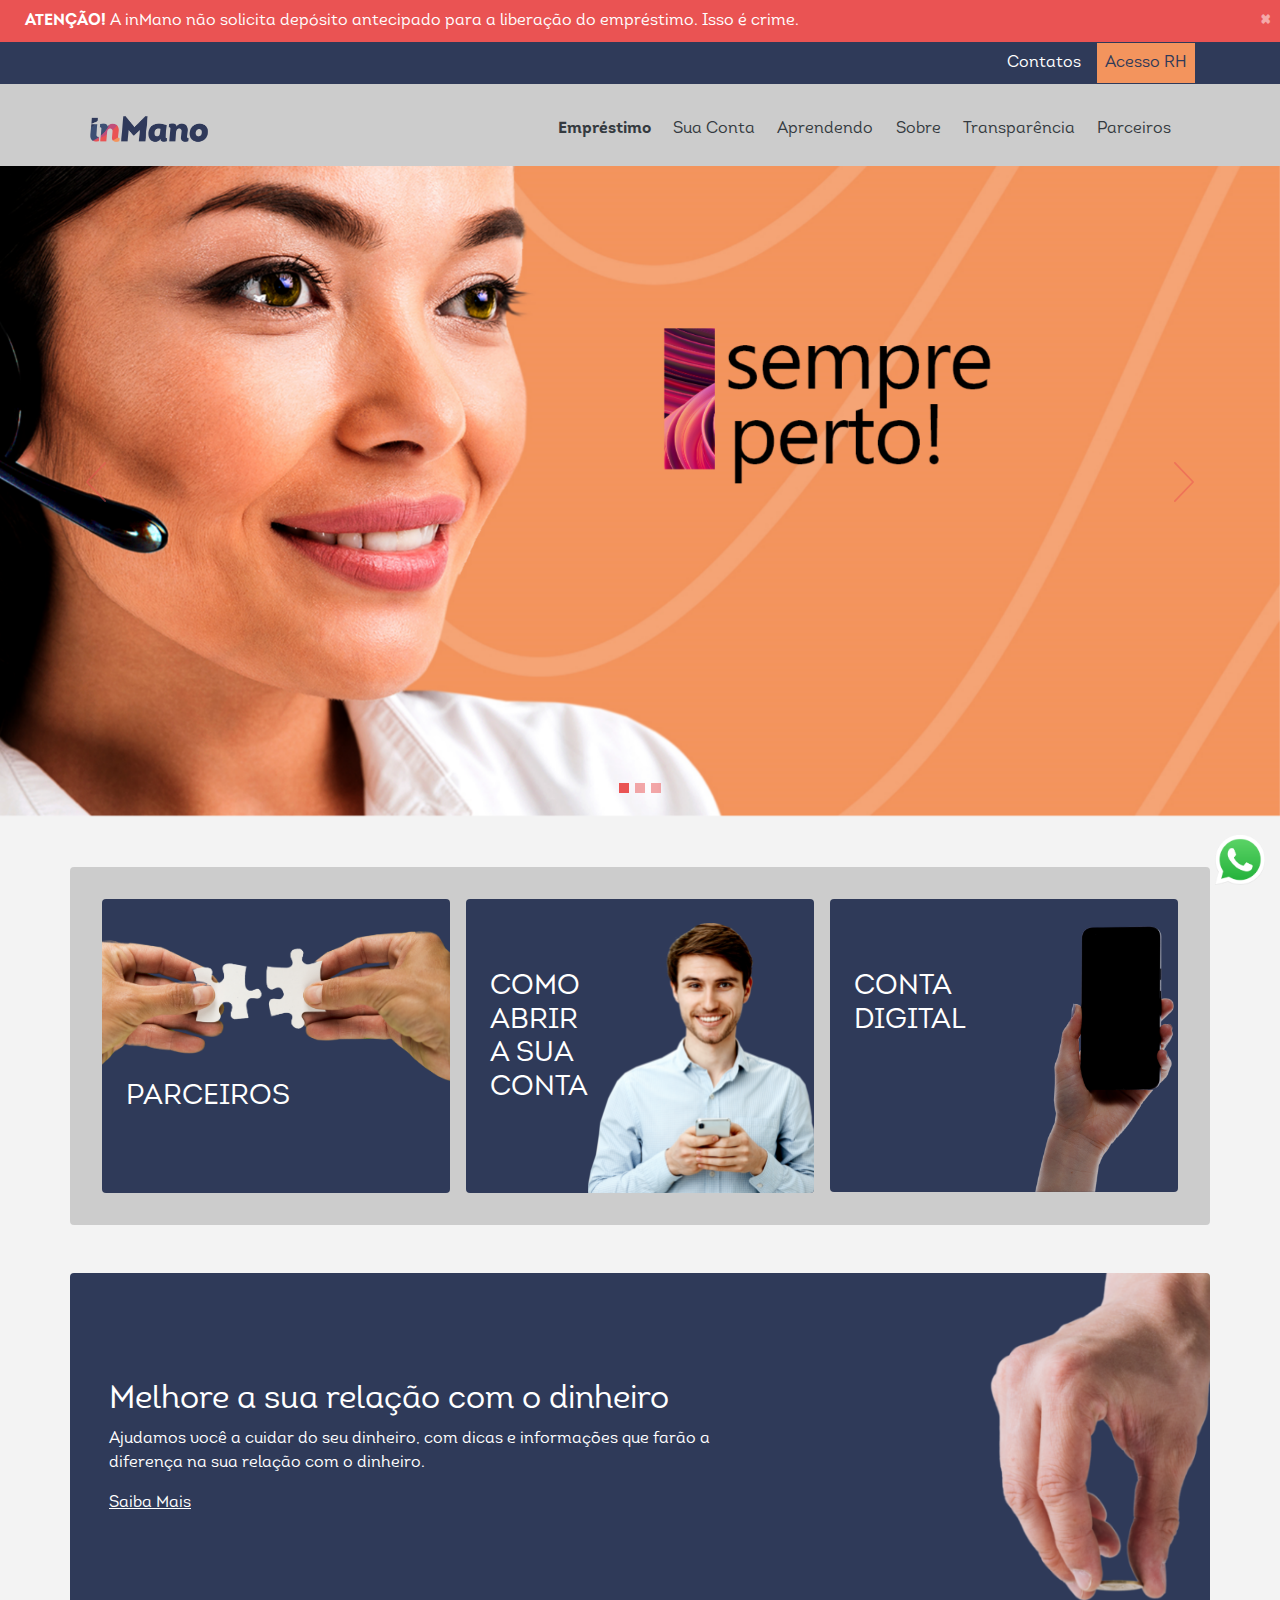
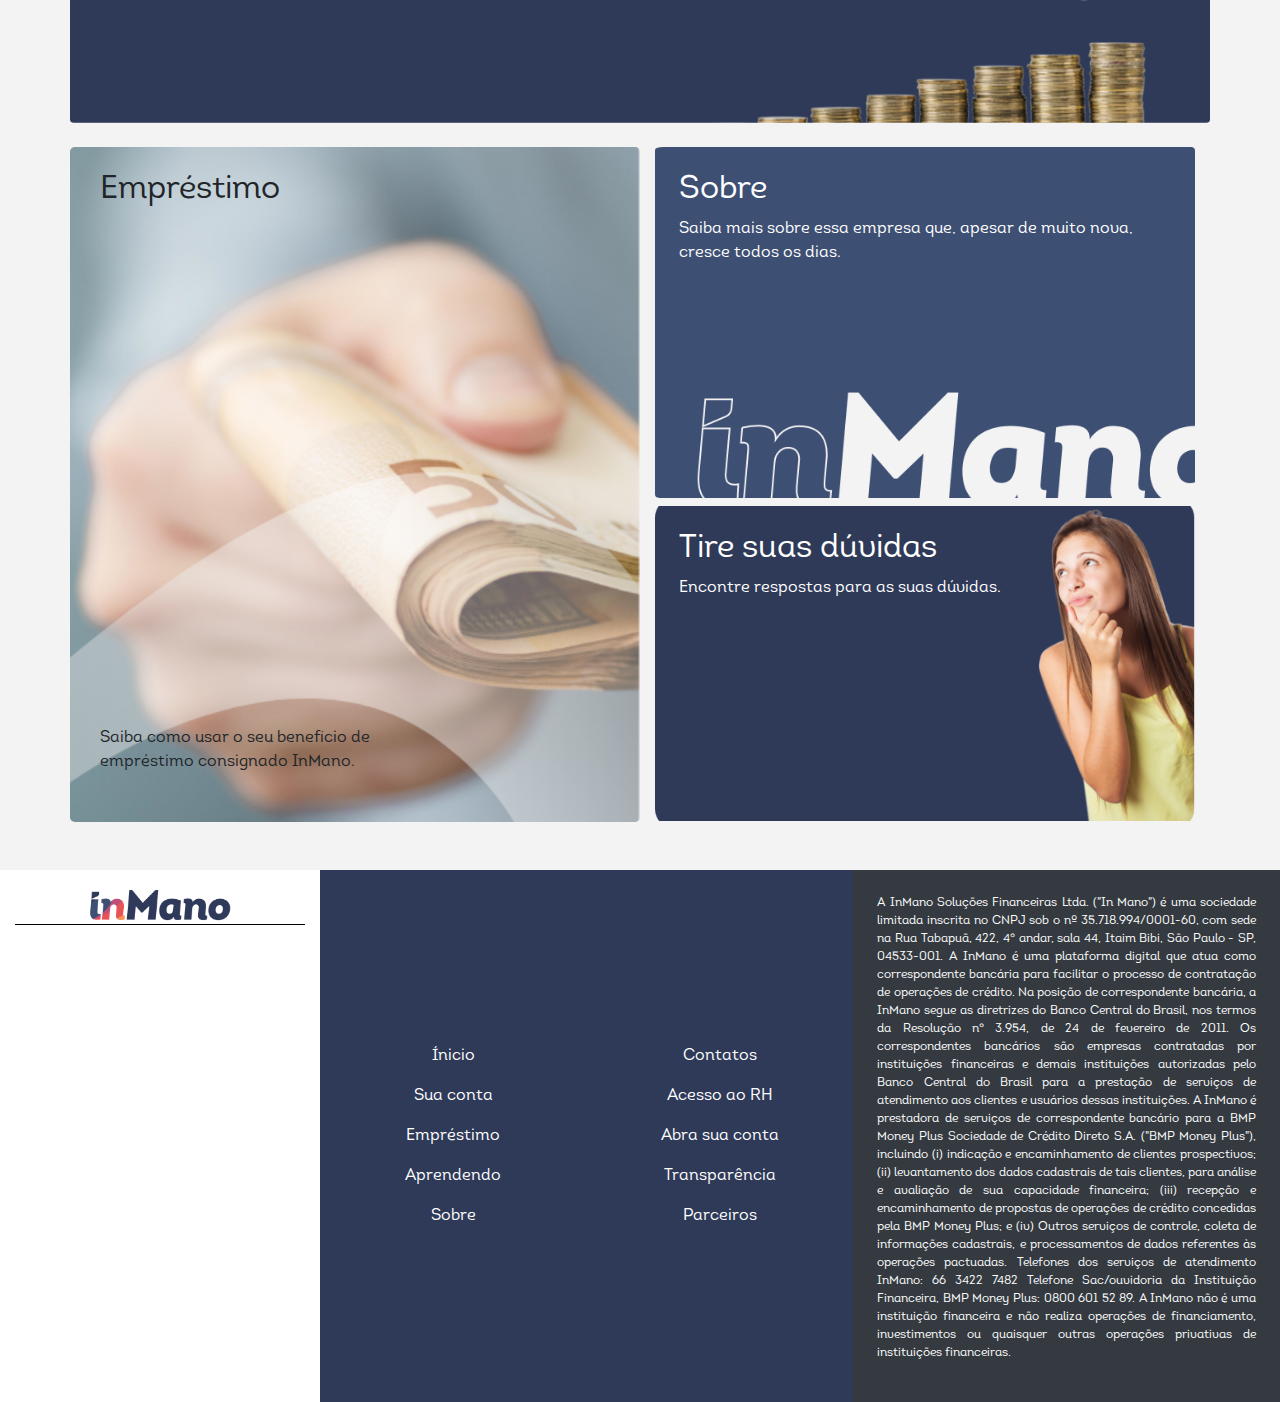
==== commit 7d7d4cef: "chore: added the new website" ====
--- a/index.html
+++ b/index.html
@@ -3,17 +3,56 @@
   <head>
     <meta charset="UTF-8" />
     <meta name="viewport" content="width=device-width, initial-scale=1.0" />
-    <meta name="description" content="Oferecemos crédito justo, agilidade na contratação, juros menores que os de bancos e suporte especializado para que você possa dedicar seu tempo ao que realmente importa: realizar os seus sonhos.">
-    <link rel="shortcut icon" href="./assets/img/logos/favicon.png" type="image/x-icon">
+    <meta
+      name="description"
+      content="Oferecemos crÃ©dito justo, agilidade na contrataÃ§Ã£o, juros menores que os de bancos e suporte especializado para que vocÃª possa dedicar seu tempo ao que realmente importa: realizar os seus sonhos."
+    />
+    <link
+      rel="shortcut icon"
+      href="./assets/img/logos/favicon.png"
+      type="image/x-icon"
+    />
     <!-- bootstrap css import -->
-    <link href="https://unpkg.com/aos@2.3.1/dist/aos.css" rel="stylesheet">
+    <link href="https://unpkg.com/aos@2.3.1/dist/aos.css" rel="stylesheet" />
     <link rel="stylesheet" href="./vendor/bootstrap/css/bootstrap.min.css" />
     <link rel="stylesheet" href="./assets/css/styles.css" />
     <title>Consignados | inMano</title>
   </head>
   <body>
-    <header class="fixed-top bg-white pb-2">
-      <nav id="menu" class="navbar navbar-expand-md container border-bottom border-dark">
+    <header class="fixed-top bg-grey pb-2">
+      <div
+        class="alert alert-dismissible alig fade show bg-primary text-white text-center text-md-left p-1 p-md-2 mb-0 rounded-0"
+        role="alert"
+      >
+        <strong class="ml-3 text-uppercase">atenção!</strong> A inMano não
+        solicita depósito antecipado para a liberação do empréstimo. Isso é
+        crime.
+        <button
+          type="button"
+          class="close p-0"
+          style="position: initial"
+          data-dismiss="alert"
+          aria-label="Close"
+        >
+          <span aria-hidden="true">&times;</span>
+        </button>
+      </div>
+      <div
+        class="alert alig fade show bg-dark-blue text-white text-center text-md-left rounded-0 p-0"
+      >
+        <div class="container d-flex justify-content-end align-items-center">
+          <a class="nav-link text-white text-center" href="#passo">Contatos</a>
+          <a
+            class="nav-link text-dark-blue text-center bg-salmon p-2 p-md-2"
+            href="#passo"
+            >Acesso RH</a
+          >
+        </div>
+      </div>
+      <!-- <div
+        class="bg-primary text-white text-center text-md-left p-1 p-md-2"
+      ></div> -->
+      <nav id="menu" class="navbar navbar-expand-md container">
         <a class="navbar-brand" href="#">
           <img
             id="logo"
@@ -45,224 +84,354 @@
         <div class="collapse navbar-collapse" id="navbarNav">
           <ul
             class="navbar-nav ml-0 ml-md-auto col-12 col-md-8 d-flex justify-content-between"
-            style="font-size: medium;"
+            style="font-size: medium"
           >
             <li class="nav-item">
               <a
                 class="nav-link text-dark text-center font-weight-bold"
                 href="#passo"
-                >Passo a passo</a
+                >Empréstimo</a
               >
             </li>
             <li class="nav-item">
               <a class="nav-link text-dark text-center" href="#emprestimos"
-                >Empréstimo</a
+                >Sua Conta</a
               >
             </li>
             <li class="nav-item">
               <a class="nav-link text-dark text-center" href="#contato"
-                >Contato</a
+                >Aprendendo</a
+              >
+            </li>
+            <li class="nav-item">
+              <a class="nav-link text-dark text-center" href="faq.html"
+                >Sobre</a
+              >
+            </li>
+            <li class="nav-item">
+              <a class="nav-link text-dark text-center" href="faq.html"
+                >Transparência</a
+              >
+            </li>
+            <li class="nav-item">
+              <a class="nav-link text-dark text-center" href="faq.html"
+                >Parceiros</a
               >
             </li>
           </ul>
         </div>
       </nav>
     </header>
-    <main style="margin-top: 9vh;">
+    <main style="margin-top: 16vh">
       <!-- carousel section -->
       <section class="mb-5">
-        <div id="carouselExampleIndicators" class="carousel slide d-none d-md-block" data-ride="carousel">
+        <div
+          id="carouselExampleIndicators"
+          class="carousel slide d-none d-md-block"
+          data-ride="carousel"
+        >
           <ol id="passo" class="carousel-indicators">
-            <li data-target="#carouselExampleIndicators" data-slide-to="0" class="active"></li>
+            <li
+              data-target="#carouselExampleIndicators"
+              data-slide-to="0"
+              class="active"
+            ></li>
             <li data-target="#carouselExampleIndicators" data-slide-to="1"></li>
             <li data-target="#carouselExampleIndicators" data-slide-to="2"></li>
-            <li data-target="#carouselExampleIndicators" data-slide-to="3"></li>
           </ol>
           <div class="carousel-inner">
             <div class="carousel-item active">
-              <img src="./assets/img/carousel/foto1.png" class="d-block w-100 h-100" alt="Foto banner 1">
-              <div class="carousel-caption d-none d-md-block">
-                <a href="" class="btn bg-primary p-2 px-4 mb-3 text-white font-weight-bold float-right">Faça sua simulação aqui</a>
-              </div>
+              <img
+                src="./assets/img/carousel/banner.png"
+                class="d-block w-100 img-carousel"
+                alt="Foto banner 1"
+              />
             </div>
             <div class="carousel-item">
-              <img src="./assets/img/carousel/foto2.png" class="d-block w-100 h-100" alt="Foto banner 2">
-              <div class="carousel-caption d-none d-md-block">
-                <a href="" class="btn bg-primary p-2 px-4 mb-3 text-white font-weight-bold float-right">Faça sua simulação aqui</a>
-              </div>
+              <img
+                src="./assets/img/carousel/banner2.png"
+                class="d-block w-100 img-carousel"
+                alt="Foto banner 2"
+              />
             </div>
             <div class="carousel-item">
-              <img src="./assets/img/carousel/foto3.png" class="d-block w-100 h-100" alt="Foto banner 3">
-              <div class="carousel-caption d-none d-md-block">
-                <a href="" class="btn bg-primary p-2 px-4 mb-3 text-white font-weight-bold float-right">Faça sua simulação aqui</a>
-              </div>
-            </div>
-            <div class="carousel-item">
-              <img src="./assets/img/carousel/foto4.png" class="d-block w-100 h-100" alt="Foto banner 4">
-              <div class="carousel-caption d-none d-md-block">
-                <a href="" class="btn bg-primary p-2 px-4 mb-3 text-white font-weight-bold float-right">Faça sua simulação aqui</a>
-              </div>
-            </div>
-          </div>
-          <a class="carousel-control-prev" href="#carouselExampleIndicators" role="button" data-slide="prev">
+              <img
+                src="./assets/img/carousel/banner3.png"
+                class="d-block w-100 img-carousel"
+                alt="Foto banner 3"
+              />
+            </div>
+          </div>
+          <a
+            class="carousel-control-prev"
+            href="#carouselExampleIndicators"
+            role="button"
+            data-slide="prev"
+          >
             <span aria-hidden="true">
-              <img src="./assets/img/icons/back.svg" width="40" alt="Ícone seta para direita">
+              <img
+                src="./assets/img/icons/back.svg"
+                width="40"
+                alt="Ãcone seta para direita"
+              />
             </span>
             <span class="sr-only">Previous</span>
           </a>
-          <a class="carousel-control-next" href="#carouselExampleIndicators" role="button" data-slide="next">
+          <a
+            class="carousel-control-next"
+            href="#carouselExampleIndicators"
+            role="button"
+            data-slide="next"
+          >
             <span aria-hidden="true">
-              <img src="./assets/img/icons/right.svg" width="40" alt="Ícone seta para direita">
+              <img
+                src="./assets/img/icons/right.svg"
+                width="40"
+                alt="Ãcone seta para direita"
+              />
             </span>
             <span class="sr-only">Next</span>
           </a>
         </div>
-        <div class="d-block d-md-none" style="height: 50vh; background-image: url(./assets/img/carousel/foto4.png); background-size: cover; background-position: center;">
-        </div>
-        <a href="" class="btn bg-primary p-2 px-4 mb-3 w-100 text-white font-weight-bold d-block d-md-none rounded-0">Faça sua simulação aqui</a>
+        <div
+          class="d-block d-md-none"
+          style="
+            height: 35vh;
+            background-image: url(./assets/img/carousel/foto5-mobile.png);
+            background-size: contain;
+            background-position: bottom;
+            background-repeat: no-repeat;
+          "
+        ></div>
       </section>
       <!-- tutorial section -->
-      <section class="container p-md-0 mt-5">
-       <div class="row my-5">
-         <div class="col-12 col-md-6">
-          <h2 class="text-primary text-uppercase h6">
-            Passo a passo
-          </h2>
-          <h3 class="text-dark-blue text-uppercase font-weight-bold h2">
-            Como pedir <br> seu empréstimo?  
-          </h3>
-          <p class="text-secondary" style="font-size: 20px;">
-            Oferecemos empréstimos com taxas menores que as de bancos, de maneira segura e rápida. Sem incômodos, descontado direto no seu salário, <span class="font-weight-bold">mesmo negativado.</span> 
-          </p>
-         </div>
-         <div class="col-12 col-md-6">
-          <img src="./assets/img/steps/fotos.png" alt="Foto passo a passo" class="img-fluid">
-         </div>
-       </div>
-       <div class="row d-flex">
-         <div data-aos="fade-up" data-aos-delay="300" data-aos-duration="800" class="col-12 col-md-4 d-flex flex-column">
-          <span class="bg-primary text-white font-weight-bold align-self-start p-2 px-3" style="font-size: 22px;">1º</span>
-          <h4 class="text-dark text-uppercase h6 mt-3 mb-4" style="flex: 1">Faça a simulação aqui.</h4>
-          <a href="#">
-            <img src="./assets/img/steps/coluna1.png" class="img-fluid" alt="Foto passo 1">
-          </a>
-        </div>
-        <div data-aos="fade-up" data-aos-delay="450" data-aos-duration="800" class="col-12 col-md-4 mt-4 mt-md-0 d-flex flex-column">
-          <span class="bg-primary text-white font-weight-bold align-self-start p-2 px-3" style="font-size: 22px;">2º</span> 
-          <h4 class="text-dark text-uppercase h6 mt-3 mb-4" style="flex: 1">Solicite a contratação de seu empréstimo.</h4>
-          <img src="./assets/img/steps/coluna2.png" class="img-fluid" alt="Foto passo 2">
-        </div>
-        <div data-aos="fade-up" data-aos-delay="550" data-aos-duration="800" class="col-12 col-md-4 mt-4 mt-md-0 d-flex flex-column">
-          <span class="bg-primary text-white font-weight-bold align-self-start p-2 px-3" style="font-size: 22px;">3º</span> 
-          <h4 class="text-dark text-uppercase h6 mt-3 mb-4" style="flex: 1">Após a aprovação e assinatura digital do contrato, o dinheiro vai para sua conta em até 24h*.</h4>
-          <img src="./assets/img/steps/coluna3.png" class="img-fluid" alt="Foto passo 3">
-         </div>
-       </div>
-       <div data-aos="fade-up" data-aos-delay="650" data-aos-duration="800" class="mt-2">
-         <span class="text-uppercase font-weight-bold">*Em alguns casos, este prazo poderá ser alongado e você será informado pela inmano.</span>
-       </div>
+      <section class="container mt-5">
+        <div class="row my-5">
+          <div class="col-12">
+            <div class="bg-grey rounded p-4 row">
+              <div class="p-2 col-12 col-md-4 d-flex">
+                <div class="bg-dark-blue rounded py-2" style="flex: 1">
+                  <img
+                    src="./assets/img/bg/maos.png"
+                    class="w-100 mt-4"
+                    alt=""
+                  />
+                  <h3 class="text-uppercase text-white pl-4">Parceiros</h3>
+                </div>
+              </div>
+              <div class="p-2 col-12 col-md-4">
+                <div
+                  class="bg-dark-blue rounded d-flex pt-4 pl-4"
+                  style="overflow: hidden"
+                >
+                  <h3 class="text-uppercase text-white mt-5">
+                    Como abrir a sua conta
+                  </h3>
+                  <img src="./assets/img/bg/garantia.png" class="" alt="" />
+                </div>
+              </div>
+              <div class="p-2 col-12 col-md-4">
+                <div class="bg-dark-blue rounded d-flex pt-4 pl-4">
+                  <h3 class="text-uppercase text-white mt-5">Conta digital</h3>
+                  <img src="./assets/img/bg/celular.png" class="" alt="" />
+                </div>
+              </div>
+            </div>
+          </div>
+        </div>
+        <div class="row">
+          <div
+            class="rounded p-4 text-white col-12 d-flex flex-column justify-content-center"
+            style="
+              background-image: url('./assets/img/bg/dinheiro.png');
+              background-size: cover;
+              background-position: center;
+              height: 50vh;
+            "
+          >
+            <div class="col-12 col-md-7">
+              <h2>Melhore a sua relação com o dinheiro</h2>
+
+              <p>
+                Ajudamos você a cuidar do seu dinheiro, com dicas e informações
+                que farão a diferença na sua relação com o dinheiro.
+              </p>
+
+              <a href="" class="text-white" style="text-decoration: underline"
+                >Saiba Mais</a
+              >
+            </div>
+          </div>
+        </div>
       </section>
-      <!-- loans section -->
-      <section id="emprestimos" class="pt-5 mt-4" style="background-image: url('./assets/img/bg/semi-circle.png'); background-size: cover; background-position: center;" id="emprestimos">
-        <div class="container p-md-0">
-          <div class="row my-5">
-            <div class="col-12 col-md-6">
-             <h2 class="text-primary text-uppercase h6">
-               Empréstimos
-             </h2>
-             <h3 class="text-dark-blue text-uppercase font-weight-bold h2">
-               Seus sonhos <br> ao seu alcance?  
-             </h3>
-             <p class="text-secondary" style="font-size: 20px;">
-              A liberdade para sonhar mais alto vem da capacidade de alcançá-los. <br> 
-              E isso é o que nossas opções de crédito consignado te dão.
-             </p>
-             <p class="text-secondary" style="font-size: 20px;">
-              Oferecemos crédito justo, agilidade na contratação, juros menores que os de bancos e suporte especializado para que você possa dedicar seu tempo ao que realmente importa: <span class="font-weight-bold">realizar os seus sonhos.</span>
-             </p>
-             <div>
-               <ul class="m-0 p-0" style="list-style-type: none;">
-                 <li class="d-flex align-items-center my-3">
-                   <div class="custom-bullet mr-2"></div>
-                   <span class="text-uppercase font-weight-bold">Empréstimo consignado rápido e justo.</span>
-                 </li>
-                 <li class="d-flex align-items-center my-3">
-                   <div class="custom-bullet mr-2"></div>
-                   <span class="text-uppercase font-weight-bold">Soluções na palma da sua mão.</span>
-                 </li>
-                 <li class="d-flex align-items-center my-3">
-                   <div class="custom-bullet mr-2"></div>
-                   <span class="text-uppercase font-weight-bold">Crédito pré-aprovado.</span>
-                 </li>
-               </ul>
-             </div>
-            </div>
-            <div class="col-12 col-md-6">
-             <img src="./assets/img/loans/foto.png" alt="Foto empréstimo" class="img-fluid">
-            </div>
-          </div>
-        </div>
-        <div class="d-none d-md-block">
-          <img src="./assets/img/loans/cutted.png" class="w-100" alt="Banner empréstimo">
+      <section class="mt-4 container">
+        <div class="row">
+          <div
+            class="col-12 col-md-6 rounded-lg"
+            style="
+              background-image: url('./assets/img/bg/emprestimo.png');
+              background-size: cover;
+              background-position: center;
+              height: 75vh;
+            "
+          >
+            <div
+              class="col-12 col-md-7 h-100 d-flex flex-column justify-content-between"
+            >
+              <h2 class="mt-4">Empréstimo</h2>
+
+              <p class="mb-4 pb-4">
+                Saiba como usar o seu benefício de empréstimo consignado InMano.
+              </p>
+            </div>
+          </div>
+          <div class="col-12 col-md-6">
+            <div
+              class="rounded text-white p-4"
+              style="
+                background-image: url('./assets/img/bg/sobre.png');
+                background-size: cover;
+                background-position: center;
+                height: 39vh;
+                width: 100%;
+              "
+            >
+              <h2>Sobre</h2>
+              <p>
+                Saiba mais sobre essa empresa que, apesar de muito nova, cresce
+                todos os dias.
+              </p>
+            </div>
+            <div
+              class="mt-2 rounded text-white p-4"
+              style="
+                background-image: url('./assets/img/bg/duvidas.png');
+                background-size: cover;
+                background-position: center;
+                height: 35vh;
+                width: 100%;
+              "
+            >
+              <h2>Tire suas dúvidas</h2>
+              <p>Encontre respostas para as suas dúvidas.</p>
+            </div>
+          </div>
         </div>
       </section>
     </main>
     <footer id="contato" class="mt-5">
-      <div class="container-fluid">
-        <div class="row">
-          <div class="col-12 col-md-5 text-center p-3">
-            <img src="./assets/img/logos/logo-footer.png" alt="Slogan inMano">
-          </div>
-          <div class="col-12 col-md-7 row">
-            <div class="col-12 col-md-4 text-center text-md-left d-flex flex-column justify-content-center align-items-center align-items-md-start">
-              <span class="font-weight-bold text-primary">Contato</span>
-              <div class="d-flex justify-content-center justify-content-md-start mt-3">
-                <img src="./assets/img/icons/phone.png" alt="Ícone telefone">
-                <span class="text-primary ml-2">066 3422.7482</span>
-              </div>
-            </div>
-            <div class="col-12 col-md-4 text-center text-md-left d-flex flex-column justify-content-center align-items-center align-items-md-start mt-3 mt-md-0">
-              <span class="font-weight-bold text-primary">Redes sociais:</span>
-              <div class="d-flex justify-content-center justify-content-md-start mt-3">
-                <img src="./assets/img/icons/fb.png" alt="Ícone telefone">
-                <span class="text-primary ml-2">inmanooficial</span>
-              </div>
-            </div>
-            <div class="col-12 col-md-4 text-center text-md-left d-flex flex-column justify-content-center align-items-center align-items-md-start mb-3 mb-md-0">
-              <span class="font-weight-bold text-white d-none d-md-block">.</span>
-              <div class="d-flex justify-content-center justify-content-md-start mt-3">
-                <img src="./assets/img/icons/ig.png" alt="Ícone telefone">
-                <span class="text-primary ml-2">inmano</span>
-              </div>
-            </div>
-          </div>
-        </div>
-        <div class="row justify-content-center my-3">
-          <div class="col-10">
-            <p class="text-muted text-justify" style="font-size: 11px;">
-              A InMano Soluções Financeiras Ltda. ("In Mano") é uma sociedade limitada inscrita no CNPJ sob o nº 35.718.994/0001-60, com sede na Rua Tabapuã, 422, 4° andar, sala 44, Itaim Bibi, São Paulo - SP, 04533-001. A InMano é uma plataforma digital que atua como correspondente bancária para facilitar o processo de contratação de operações de crédito. Na posição de correspondente bancária, a InMano segue as diretrizes do Banco Central do Brasil, nos termos da Resolução n° 3.954, de 24 de fevereiro de 2011. Os correspondentes bancários são empresas contratadas por instituições financeiras e demais instituições autorizadas pelo Banco Central do Brasil para a prestação de serviços de atendimento aos clientes e usuários dessas instituições. <br><br> 
-              A InMano é prestadora de serviços de correspondente bancário para a BMP Money Plus Sociedade de Crédito Direto S.A. ("BMP Money Plus"), incluindo (i) indicação e encaminhamento de clientes prospectivos; (ii) levantamento dos dados cadastrais de tais clientes, para análise e avaliação de sua capacidade financeira; (iii) recepção e encaminhamento de propostas de operações de crédito concedidas pela BMP Money Plus; e (iv) Outros serviços de controle, coleta de informações cadastrais, e processamentos de dados referentes às operações pactuadas. <br><br> Telefones dos serviços de atendimento InMano: 66 3422 7482 <br> Telefone Sac/ouvidoria da Instituição Financeira, BMP Money Plus: 0800 601 52 89. <br><br> A InMano não é uma instituição financeira e não realiza operações de financiamento, investimentos ou quaisquer outras operações privativas de instituições financeiras.
-            </p>
-          </div>
-        </div>
-        <div class="row">
-          <div class="col-12 col-md-5 bg-dark-blue text-center p-3">
-            <a href="mailto:inmano@inmano.com.br" class="text-white">contato@inmano.com.br</a>
-          </div>
-          <div class="col-12 col-md-7 py-3 py-md-0">
-            <span class="text-primary font-weight-bold">
-              Av. Julio Campos, 1821, Granville I. <br> 2° andar, sala 203 &#128900; CEP 78.731-200 &#128900; Rondonópolis - MT 
-            </span>
-          </div>
-        </div>
-        <div class="row">
-              <div class="col-12 col-md-5 text-center p-3" style="background-image: url('./assets/img/bg/footer.png'); background-size: 100% 100%;">
-              </div>
-              <div class="col-12 col-md-7 bg-dark-blue">
-              </div>
+      <div class="d-flex">
+        <div class="col-12 col-md-3 text-center bg-white">
+          <img
+            src="./assets/img/logos/logo.png"
+            alt="Logo inMano"
+            width="150"
+            class="mt-3"
+          />
+          <div style="border-bottom: 1px solid #000"></div>
+        </div>
+        <div class="col-12 col-md-5 bg-dark-blue">
+          <div class="row h-100 d-flex align-items-center">
+            <div class="col-12 col-md-6">
+              <a class="nav-link text-white text-center" href="faq.html"
+                >Ínicio</a
+              >
+              <a class="nav-link text-white text-center" href="faq.html"
+                >Sua conta</a
+              >
+              <a class="nav-link text-white text-center" href="faq.html"
+                >Empréstimo</a
+              >
+              <a class="nav-link text-white text-center" href="faq.html"
+                >Aprendendo</a
+              >
+              <a class="nav-link text-white text-center" href="faq.html"
+                >Sobre</a
+              >
+            </div>
+            <div class="col-12 col-md-6">
+              <a class="nav-link text-white text-center" href="faq.html"
+                >Contatos</a
+              >
+              <a class="nav-link text-white text-center" href="faq.html"
+                >Acesso ao RH</a
+              >
+              <a class="nav-link text-white text-center" href="faq.html"
+                >Abra sua conta</a
+              >
+              <a class="nav-link text-white text-center" href="faq.html"
+                >Transparência</a
+              >
+              <a class="nav-link text-white text-center" href="faq.html"
+                >Parceiros</a
+              >
+            </div>
+          </div>
+        </div>
+        <div class="col-12 col-md-4 bg-dark p-1 p-md-4 text-white text-justify">
+          <p style="font-size: 12px">
+            A InMano Soluções Financeiras Ltda. ("In Mano") é uma sociedade
+            limitada inscrita no CNPJ sob o nº 35.718.994/0001-60, com sede na
+            Rua Tabapuã, 422, 4° andar, sala 44, Itaim Bibi, São Paulo - SP,
+            04533-001. A InMano é uma plataforma digital que atua como
+            correspondente bancária para facilitar o processo de contratação de
+            operações de crédito. Na posição de correspondente bancária, a
+            InMano segue as diretrizes do Banco Central do Brasil, nos termos da
+            Resolução n° 3.954, de 24 de fevereiro de 2011. Os correspondentes
+            bancários são empresas contratadas por instituições financeiras e
+            demais instituições autorizadas pelo Banco Central do Brasil para a
+            prestação de serviços de atendimento aos clientes e usuários dessas
+            instituições. A InMano é prestadora de serviços de correspondente
+            bancário para a BMP Money Plus Sociedade de Crédito Direto S.A.
+            ("BMP Money Plus"), incluindo (i) indicação e encaminhamento de
+            clientes prospectivos; (ii) levantamento dos dados cadastrais de
+            tais clientes, para análise e avaliação de sua capacidade
+            financeira; (iii) recepção e encaminhamento de propostas de
+            operações de crédito concedidas pela BMP Money Plus; e (iv) Outros
+            serviços de controle, coleta de informações cadastrais, e
+            processamentos de dados referentes às operações pactuadas. Telefones
+            dos serviços de atendimento InMano: 66 3422 7482 Telefone
+            Sac/ouvidoria da Instituição Financeira, BMP Money Plus: 0800 601 52
+            89. A InMano não é uma instituição financeira e não realiza
+            operações de financiamento, investimentos ou quaisquer outras
+            operações privativas de instituições financeiras.
+          </p>
         </div>
       </div>
+      <div id="sac--digital--popup"></div>
+      <script>
+        (function (s, a, c, d, g, t) {
+          var hd = a.getElementsByTagName("body")[0];
+          var js = a.createElement("script");
+          js.async = 1;
+          js.src = c + d + t;
+          var cs = a.createElement("link");
+          cs.rel = "stylesheet";
+          cs.href = c + g + t;
+          hd.appendChild(cs);
+          hd.appendChild(js);
+        })(
+          window,
+          document,
+          "//api.sac.digital/popup/popup",
+          ".js?v=",
+          ".css?v=",
+          "ed5787d44340ba73b645022af2d2c555&s=2.0"
+        );
+      </script>
     </footer>
+    <a
+      class="wpp-button"
+      href="https://api.whatsapp.com/send?phone=556697105000"
+      target="_blank"
+      rel="noopener noreferrer"
+    >
+      <img
+        src="./assets/img/icons/whatsapp.png"
+        alt="BotÃ£o whatsapp"
+        width="50"
+      />
+    </a>
   </body>
   <!-- aos js import -->
   <script src="https://unpkg.com/aos@2.3.1/dist/aos.js"></script>
@@ -273,5 +442,3 @@
   <!-- custom js -->
   <script src="./assets/js/main.js"></script>
 </html>
-
-
--- a/assets/css/styles.css
+++ b/assets/css/styles.css
@@ -1,62 +1,82 @@
 @font-face {
-    font-family: 'intro';
-    src: url('../fonts/IntroRegularAlt.otf');
-    font-weight: normal;
+  font-family: "intro";
+  src: url("../fonts/IntroRegularAlt.otf");
+  font-weight: normal;
 }
 
 @font-face {
-    font-family: 'intro';
-    src: url('../fonts/IntroSemiBold.otf');
-    font-weight: 600;
+  font-family: "intro";
+  src: url("../fonts/IntroSemiBold.otf");
+  font-weight: 600;
 }
 
 @font-face {
-    font-family: 'intro';
-    src: url('../fonts/Intro-Bold-Alt.otf');
-    font-weight: bold;
+  font-family: "intro";
+  src: url("../fonts/Intro-Bold-Alt.otf");
+  font-weight: bold;
 }
 
 html {
-    scroll-behavior: smooth;
+  scroll-behavior: smooth;
 }
 
 body {
-    font-family: 'intro';
+  font-family: "intro";
+  background-color: #f3f3f3;
 }
 
-header, 
+header,
 nav#menu {
-    transition: all 1s;
+  transition: all 1s;
 }
 
 .carousel-indicators li {
-    width: 10px;
-    height: 10px;
-    background-color: #EA5353;
+  width: 10px;
+  height: 10px;
+  background-color: #ea5353;
 }
 
 .text-primary {
-    color: #EA5353 !important;
+  color: #ea5353 !important;
 }
 
 .text-dark-blue {
-    color: #2F3A59 !important;
+  color: #2f3a59 !important;
 }
 
 .bg-primary {
-    background-color: #EA5353 !important;
+  background-color: #ea5353 !important;
+}
+
+.bg-grey {
+  background-color: #ccc !important;
 }
 
 .bg-dark-blue {
-    background-color: #2F3A59 !important;
+  background-color: #2f3a59 !important;
+}
+
+.bg-salmon {
+  background-color: #f3945d !important;
 }
 
 .btn.bg-primary:hover {
-    background-color: #EC3C3C !important;
+  background-color: #ec3c3c !important;
 }
 
 .custom-bullet {
-    width: 15px;
-    height: 15px;
-    background-color: #EA5353;
-}+  width: 15px;
+  height: 15px;
+  background-color: #ea5353;
+}
+
+.wpp-button {
+  position: fixed;
+  bottom: 15px;
+  right: 15px;
+}
+
+.img-carousel {
+  height: 75vh;
+  object-fit: cover;
+}
